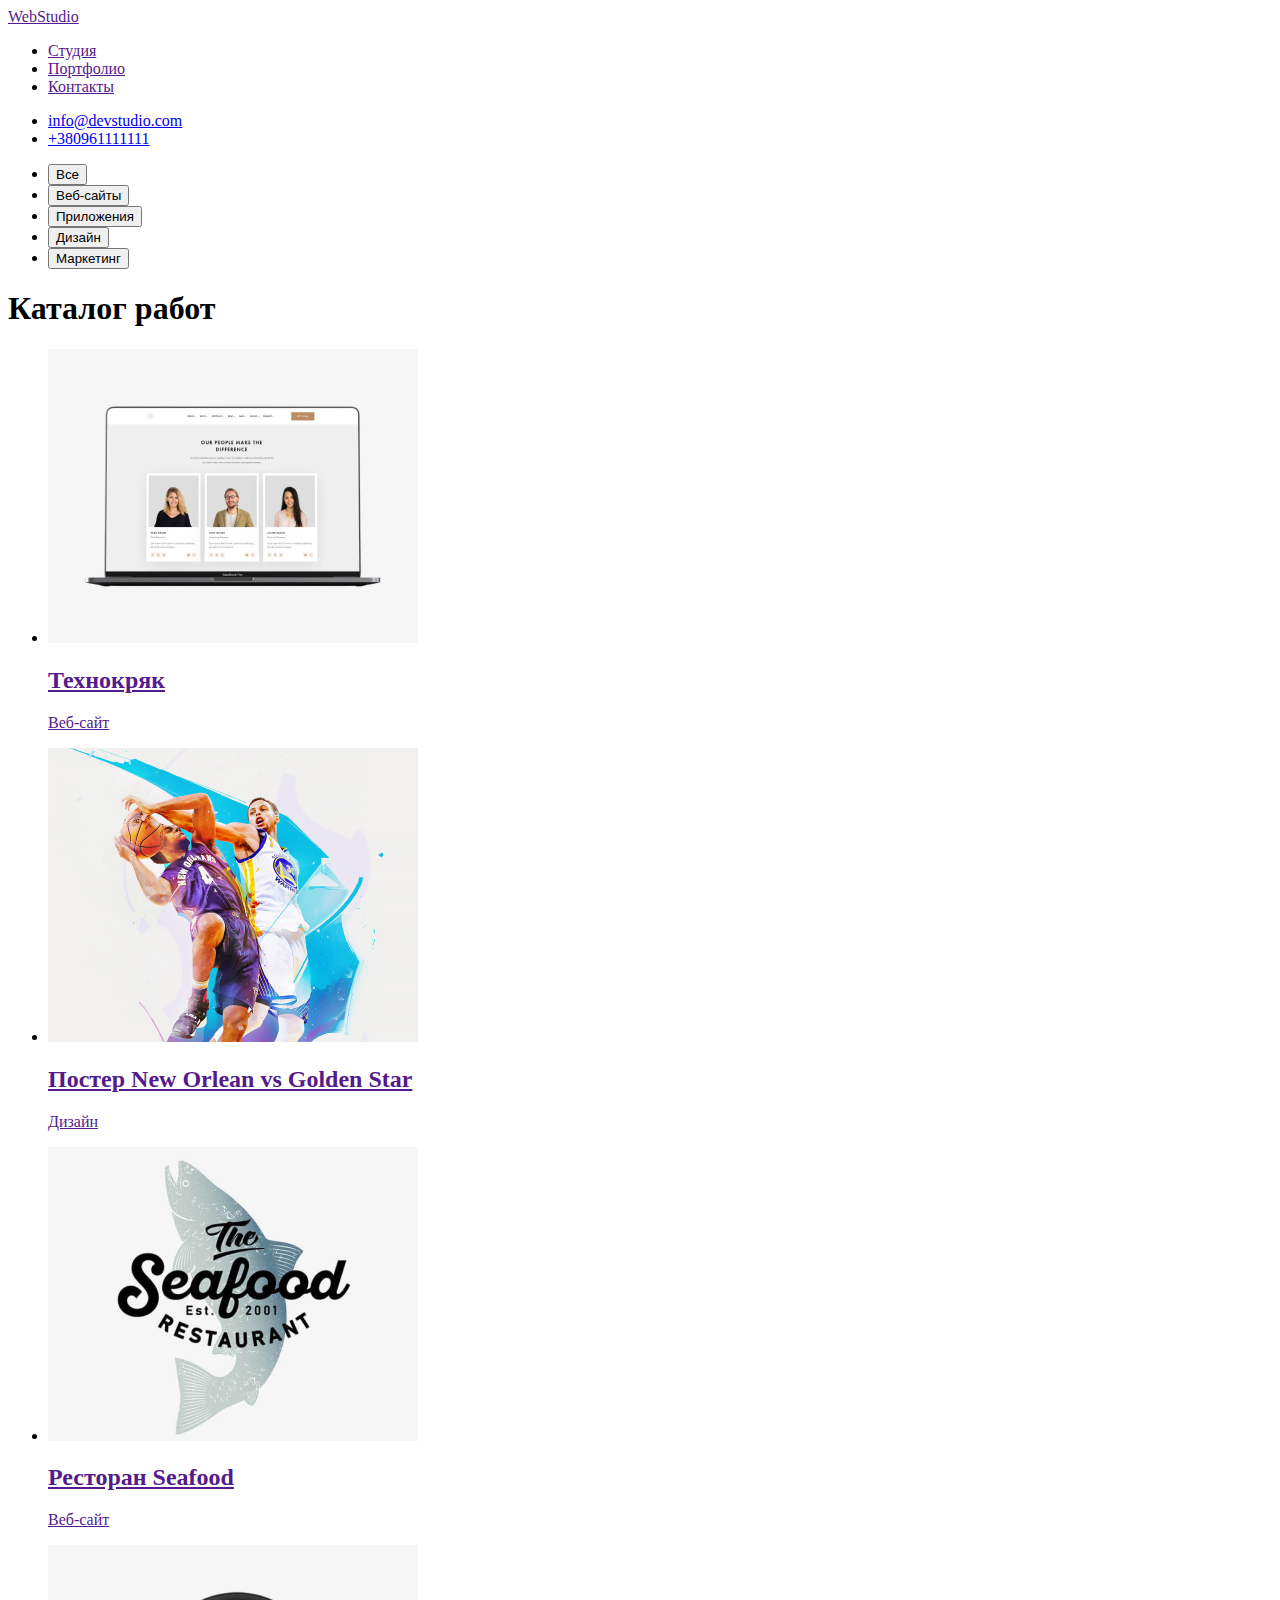
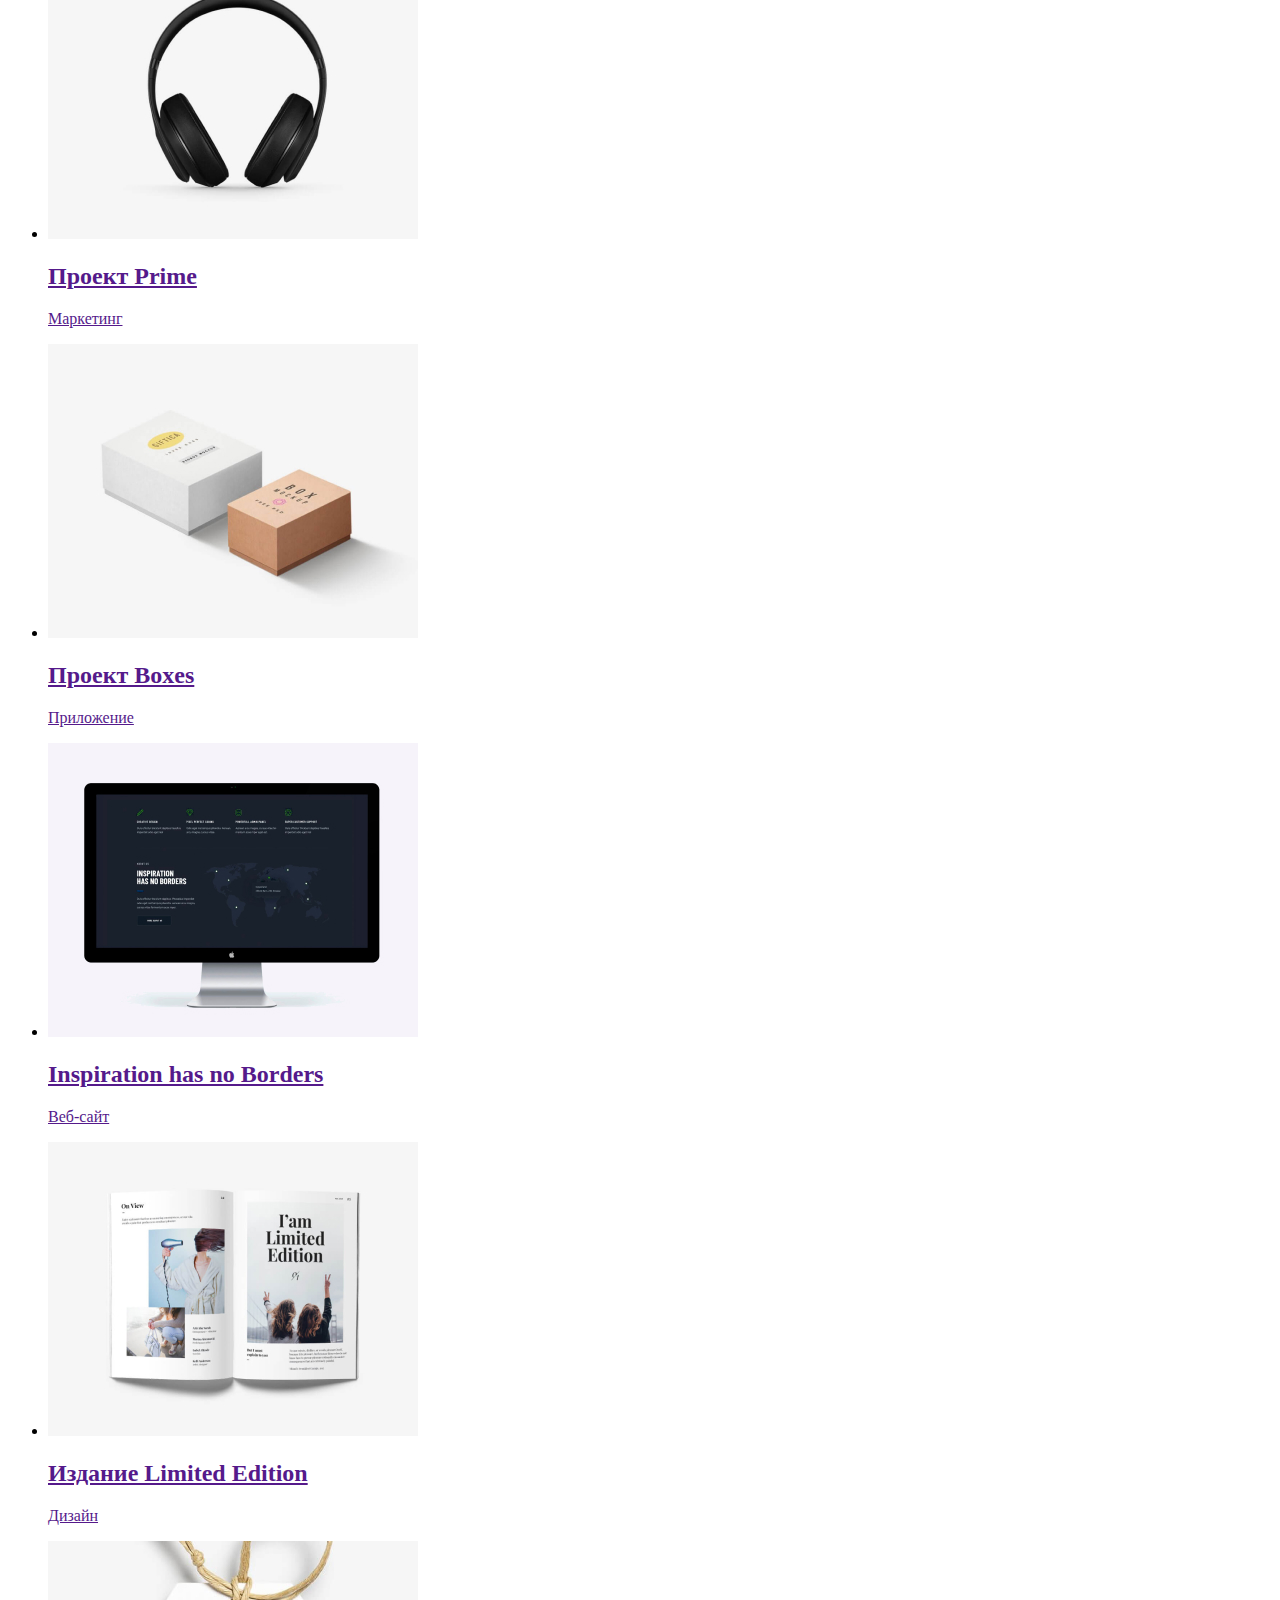
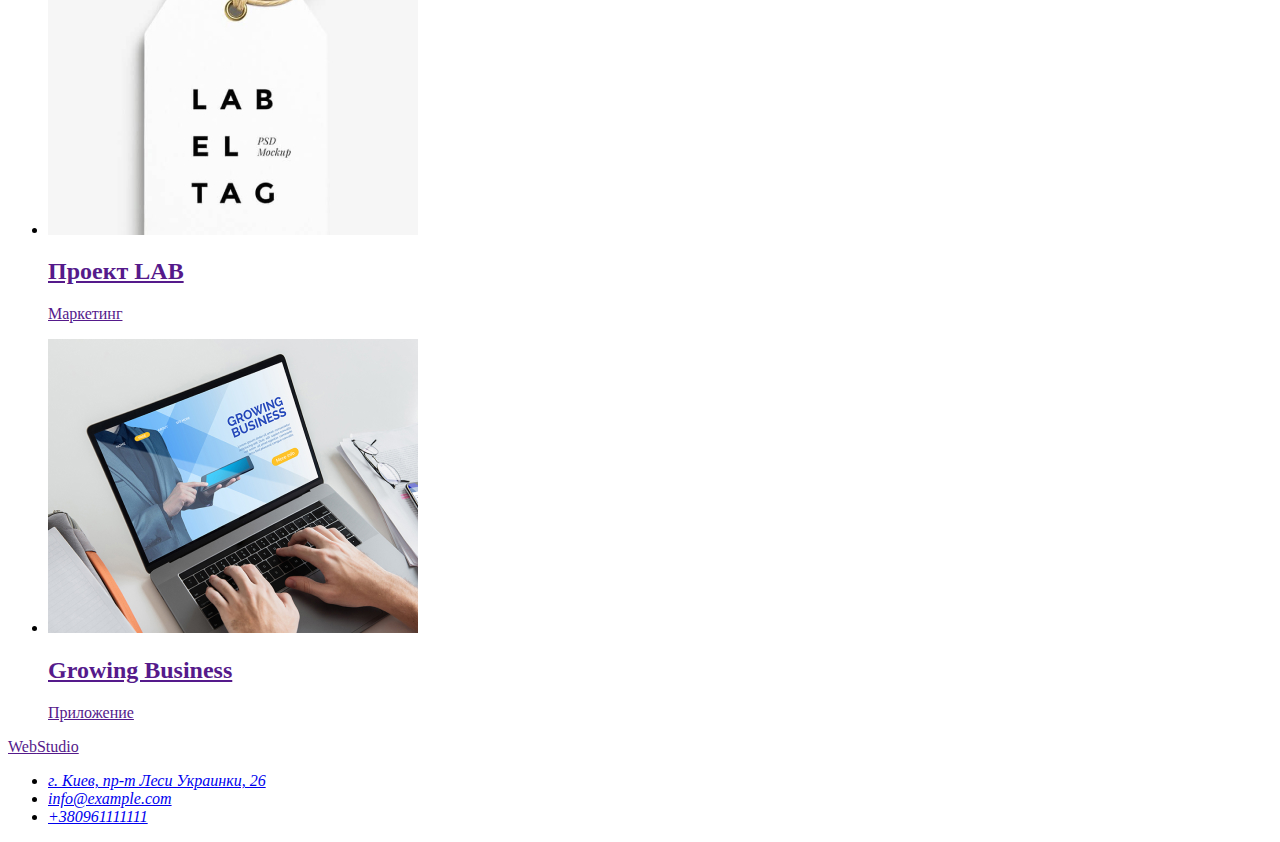
==== portfolio.html @ 57073b40 "Исправили ошибки" ====
<!DOCTYPE html>
<html lang="ru">

<head>
    <meta charset="UTF-8" />
    <title>WebStudio</title>
    <link rel="preconnect" href="https://fonts.googleapis.com" />
    <link rel="preconnect" href="https://fonts.gstatic.com" crossorigin />
    <link href="https://fonts.googleapis.com/css2?family=Raleway:wght@700&family=Roboto:wght@400;500;700;900&display=swap" rel="stylesheet" />
    <link rel="stylesheet" href="/css/styles.css/css" />
</head>

<body class="page">
    <!-- header -->
    <header class="page-header">
        <nav>
            <a class="logo link" href="" lang="en">Web<span class="logo-accent">Studio</span>
        </a>
            <ul class="site-nav list">
                <li><a href="" class="link">Студия</a></li>
                <li><a href="" class="link">Портфолио</a></li>
                <li><a href="" class="link">Контакты</a></li>
            </ul>
        </nav>
        <ul class="contact-nav list">
            <li>
                <a href="mailto:info@devstudio.com" class="link">info@devstudio.com</a
          >
        </li>
        <li><a href="tel:+380961111111" class="link">+380961111111</a></li>
        </ul>
    </header>
    <main>
        <div>
            <ul class="list">
                <li><button class="style-btn" type="button">Все</button></li>
                <li><button class="style-btn" type="button">Веб-сайты</button></li>
                <li><button class="style-btn" type="button">Приложения</button></li>
                <li><button class="style-btn" type="button">Дизайн</button></li>
                <li><button class="style-btn" type="button">Маркетинг</button></li>
            </ul>
        </div>
        <section class="section title-theme-light">
            <h1>Каталог работ</h1>
            <ul class="list">
                <li>
                    <a href="" class="link">
                        <img src="/images/portfolio_1.jpg" alt="наши сотрудники" width="370" height="294" />
                        <h2 class="section-works">Технокряк</h2>
                        <p class="subtytle">Веб-сайт</p>
                    </a>
                </li>
                <li>
                    <a href="" class="link">
                        <img src="/images/portfolio_2.jpg" alt="баскетбол" width="370" height="294" />
                        <h2 class="section-works">Постер New Orlean vs Golden Star</h2>
                        <p class="subtytle">Дизайн</p>
                    </a>
                </li>
                <li>
                    <a href="" class="link">
                        <img src="/images/portfolio_3.jpg" alt="морепродукты" width="370" height="294" />
                        <h2 class="section-works">Ресторан Seafood</h2>
                        <p class="subtytle">Веб-сайт</p>
                    </a>
                </li>
                <li>
                    <a href="" class="link">
                        <img src="/images/portfolio_4.jpg" alt="наушники" width="370" height="294" />
                        <h2 class="section-works">Проект Prime</h2>
                        <p class="subtytle">Маркетинг</p>
                    </a>
                </li>
                <li>
                    <a href="" class="link">
                        <img src="/images/portfolio_5.jpg" alt="коробочки" width="370" height="294" />
                        <h2 class="section-works">Проект Boxes</h2>
                        <p class="subtytle">Приложение</p>
                    </a>
                </li>
                <li>
                    <a href="" class="link">
                        <img src="/images/portfolio_6.jpg" alt="монитор" width="370" height="294" />
                        <h2 class="section-works">Inspiration has no Borders</h2>
                        <p class="subtytle">Веб-сайт</p>
                    </a>
                </li>
                <li>
                    <a href="" class="link">
                        <img src="/images/portfolio_7.jpg" alt="книга" width="370" height="294" />
                        <h2 class="section-works">Издание Limited Edition</h2>
                        <p class="subtytle">Дизайн</p>
                    </a>
                </li>
                <li>
                    <a href="" class="link">
                        <img src="/images/portfolio_8.jpg" alt="этикетка" width="370" height="294" />
                        <h2 class="section-works">Проект LAB</h2>
                        <p class="subtytle">Маркетинг</p>
                    </a>
                </li>
                <li>
                    <a href="" class="link">
                        <img src="/images/portfolio_9.jpg" alt="ноутбук" width="370" height="294" />
                        <h2 class="section-works">Growing Business</h2>
                        <p class="subtytle">Приложение</p>
                    </a>
                </li>
            </ul>
        </section>
    </main>
    <footer class="footer">
        <a class="logo link" href="" lang="en">Web<span class="logo-accent-footer">Studio</span></a
      >
      <address>
        <ul class="list">
          <li>
            <a
              href="https://goo.gl/maps/fRFSX92PW33ccEuu6"
              class="link contact-info"
              target="_blank"
              rel="noopener noreferrer"
              >г. Киев, пр-т Леси Украинки, 26</a
            >
          </li>
          <li>
            <a href="mailto:info@example.com" class="link contact-info-item"
              >info@example.com</a
            >
          </li>
          <li>
            <a href="tel:+380961111111" class="link contact-info-item"
              >+380961111111</a
            >
          </li>
        </ul>
      </address>
    </footer>
  </body>
</html>
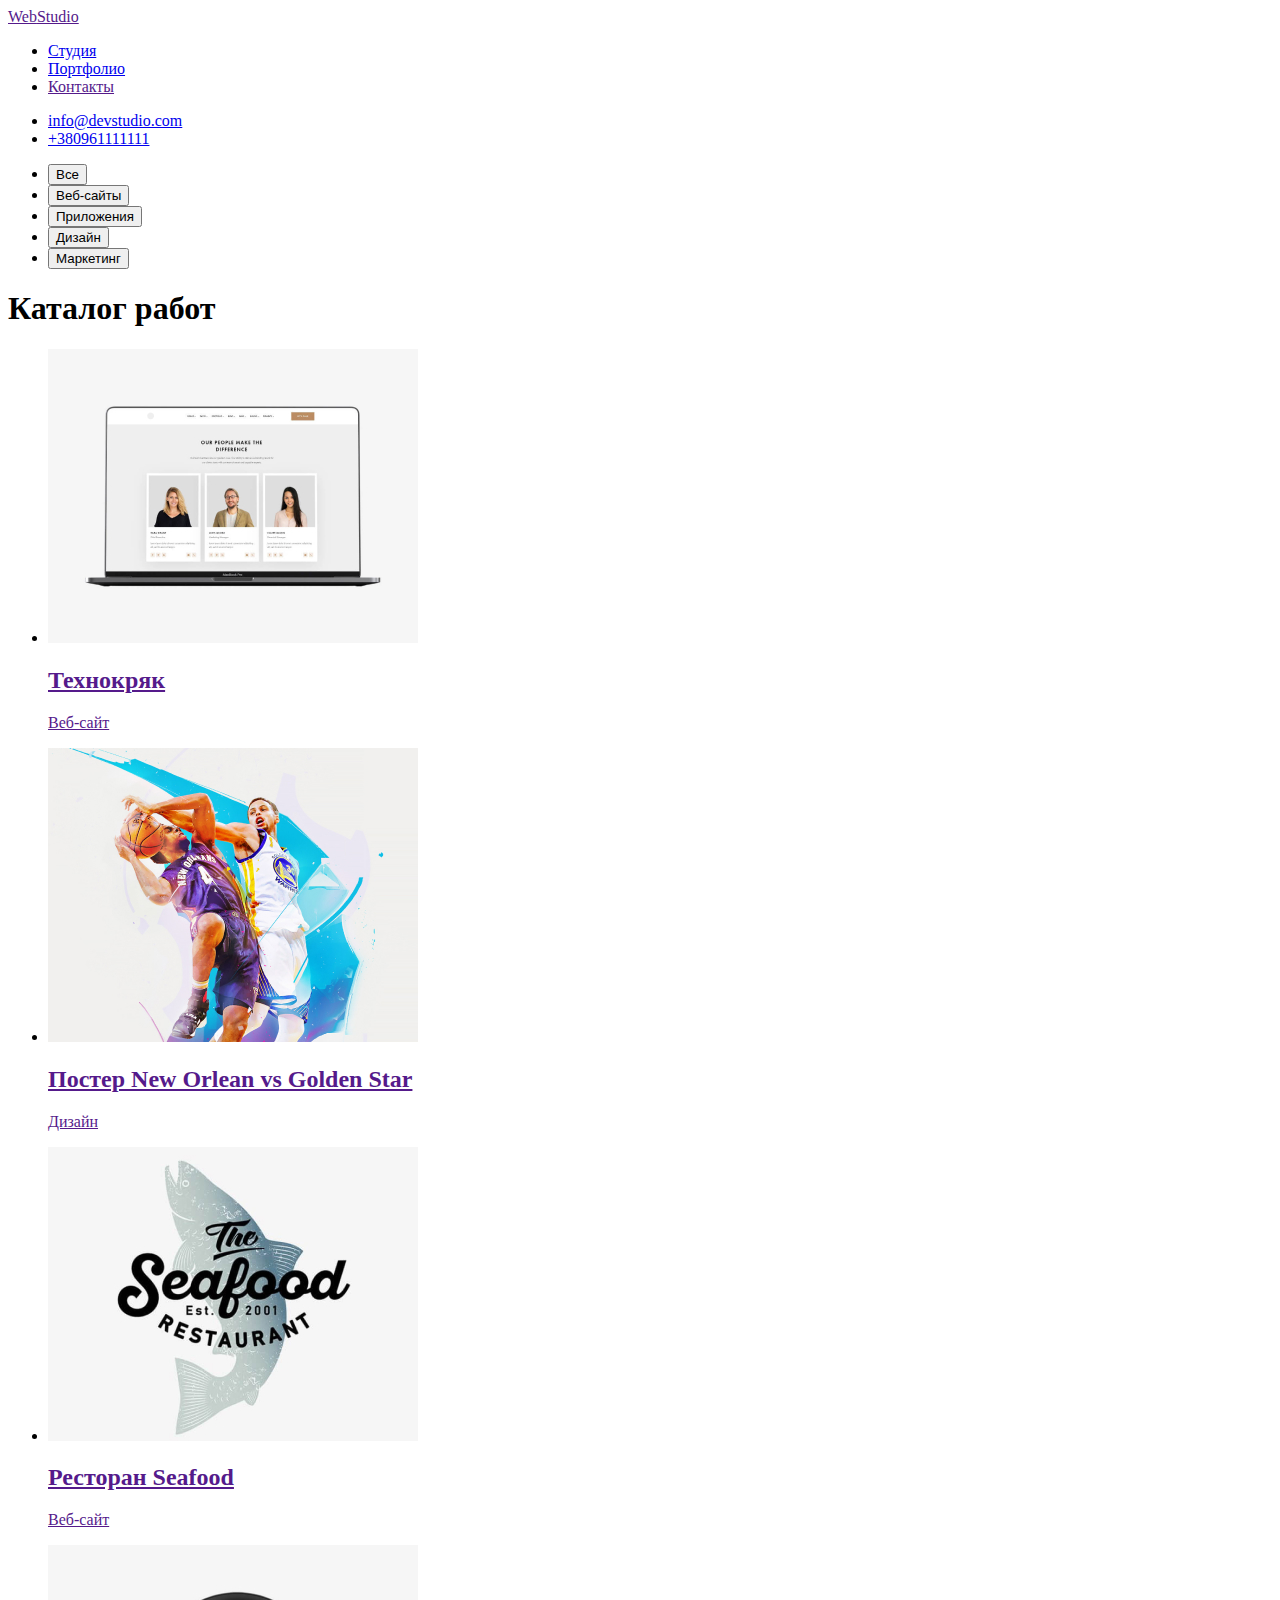
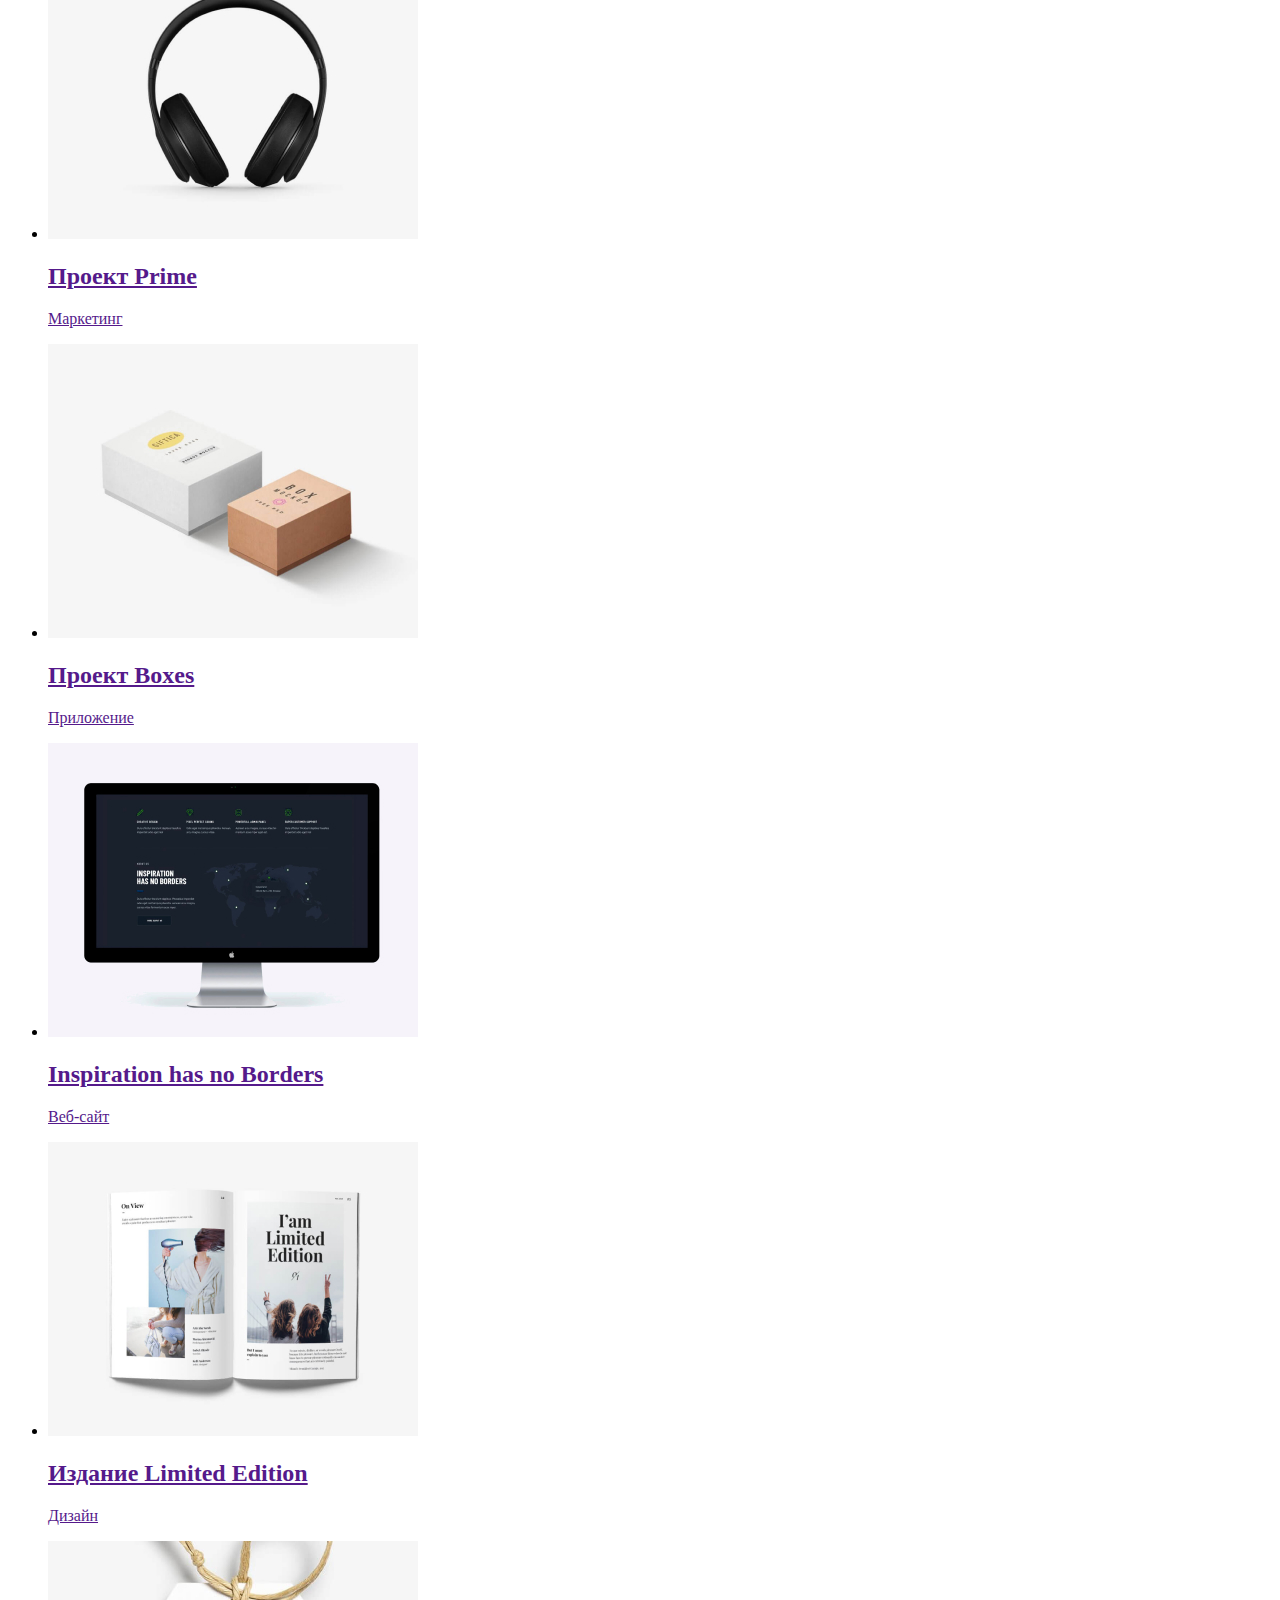
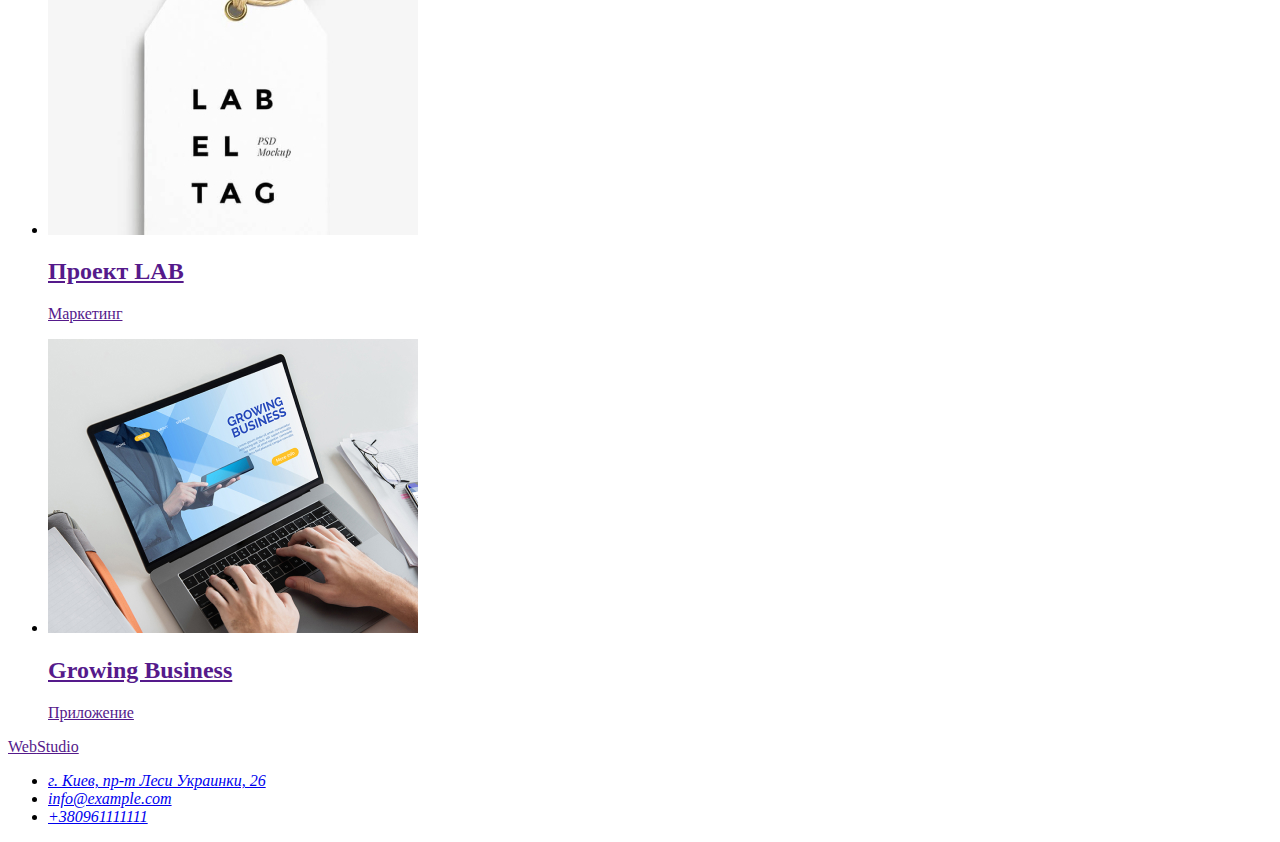
==== commit 511a54af: "Откорректировали проект" ====
--- a/portfolio.html
+++ b/portfolio.html
@@ -13,31 +13,49 @@
 <body class="page">
     <!-- header -->
     <header class="page-header">
-        <nav>
+        <nav class="navigation">
             <a class="logo link" href="" lang="en">Web<span class="logo-accent">Studio</span>
         </a>
-            <ul class="site-nav list">
-                <li><a href="" class="link">Студия</a></li>
-                <li><a href="" class="link">Портфолио</a></li>
-                <li><a href="" class="link">Контакты</a></li>
+            <ul class="menu list">
+                <li class="menu-item">
+                    <a href="index.html" class="site-nav link">Студия</a>
+                </li>
+                <li class="menu-item">
+                    <a href="portfolio.html" class="site-nav link">Портфолио</a>
+                </li>
+                <li class="menu-item">
+                    <a href="" class="site-nav link">Контакты</a>
+                </li>
             </ul>
         </nav>
         <ul class="contact-nav list">
             <li>
-                <a href="mailto:info@devstudio.com" class="link">info@devstudio.com</a
+                <a href="mailto:info@devstudio.com" class="contact-nav link">info@devstudio.com</a
           >
         </li>
-        <li><a href="tel:+380961111111" class="link">+380961111111</a></li>
+        <li>
+          <a href="tel:+380961111111" class="contact-nav link">+380961111111</a>
+            </li>
         </ul>
     </header>
     <main>
         <div>
             <ul class="list">
-                <li><button class="style-btn" type="button">Все</button></li>
-                <li><button class="style-btn" type="button">Веб-сайты</button></li>
-                <li><button class="style-btn" type="button">Приложения</button></li>
-                <li><button class="style-btn" type="button">Дизайн</button></li>
-                <li><button class="style-btn" type="button">Маркетинг</button></li>
+                <li>
+                    <button class="style-btn" type="button">Все</button>
+                </li>
+                <li>
+                    <button class="style-btn" type="button">Веб-сайты</button>
+                </li>
+                <li>
+                    <button class="style-btn" type="button">Приложения</button>
+                </li>
+                <li>
+                    <button class="style-btn" type="button">Дизайн</button>
+                </li>
+                <li>
+                    <button class="style-btn" type="button">Маркетинг</button>
+                </li>
             </ul>
         </div>
         <section class="section title-theme-light">
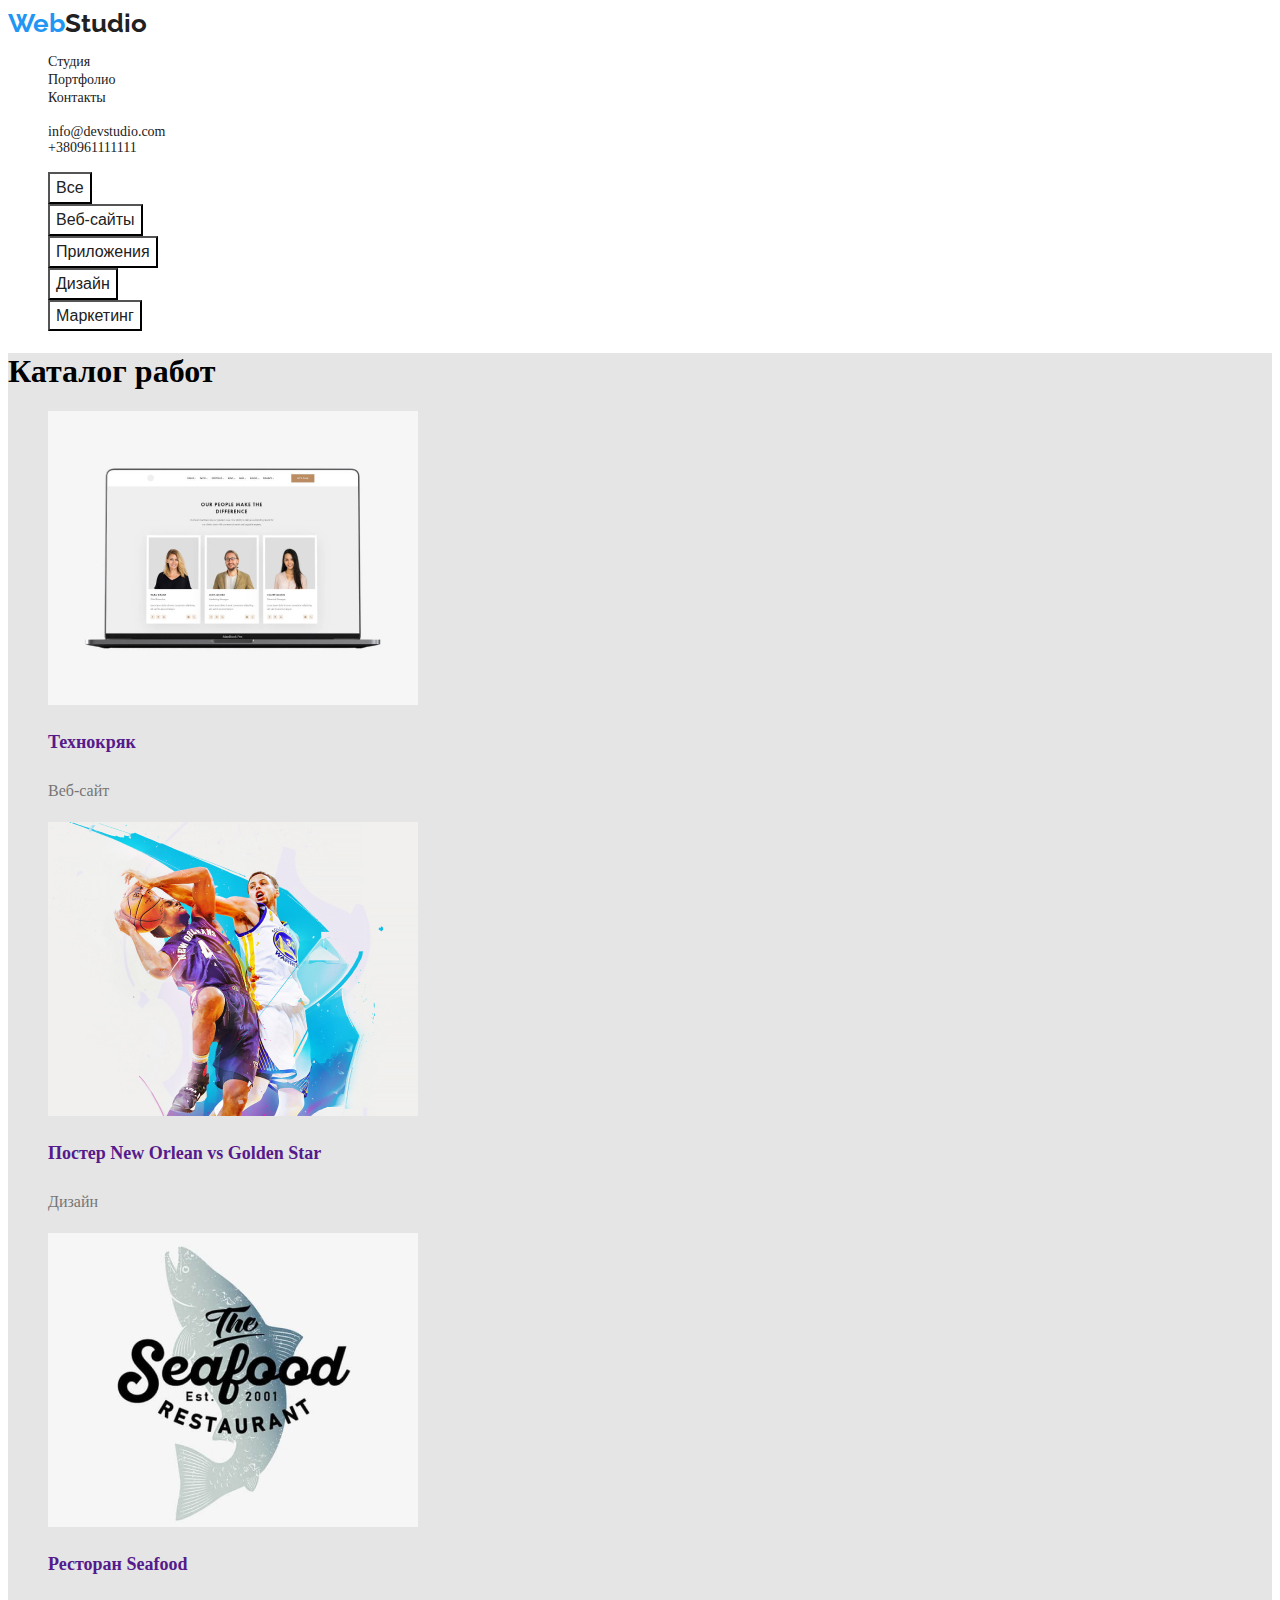
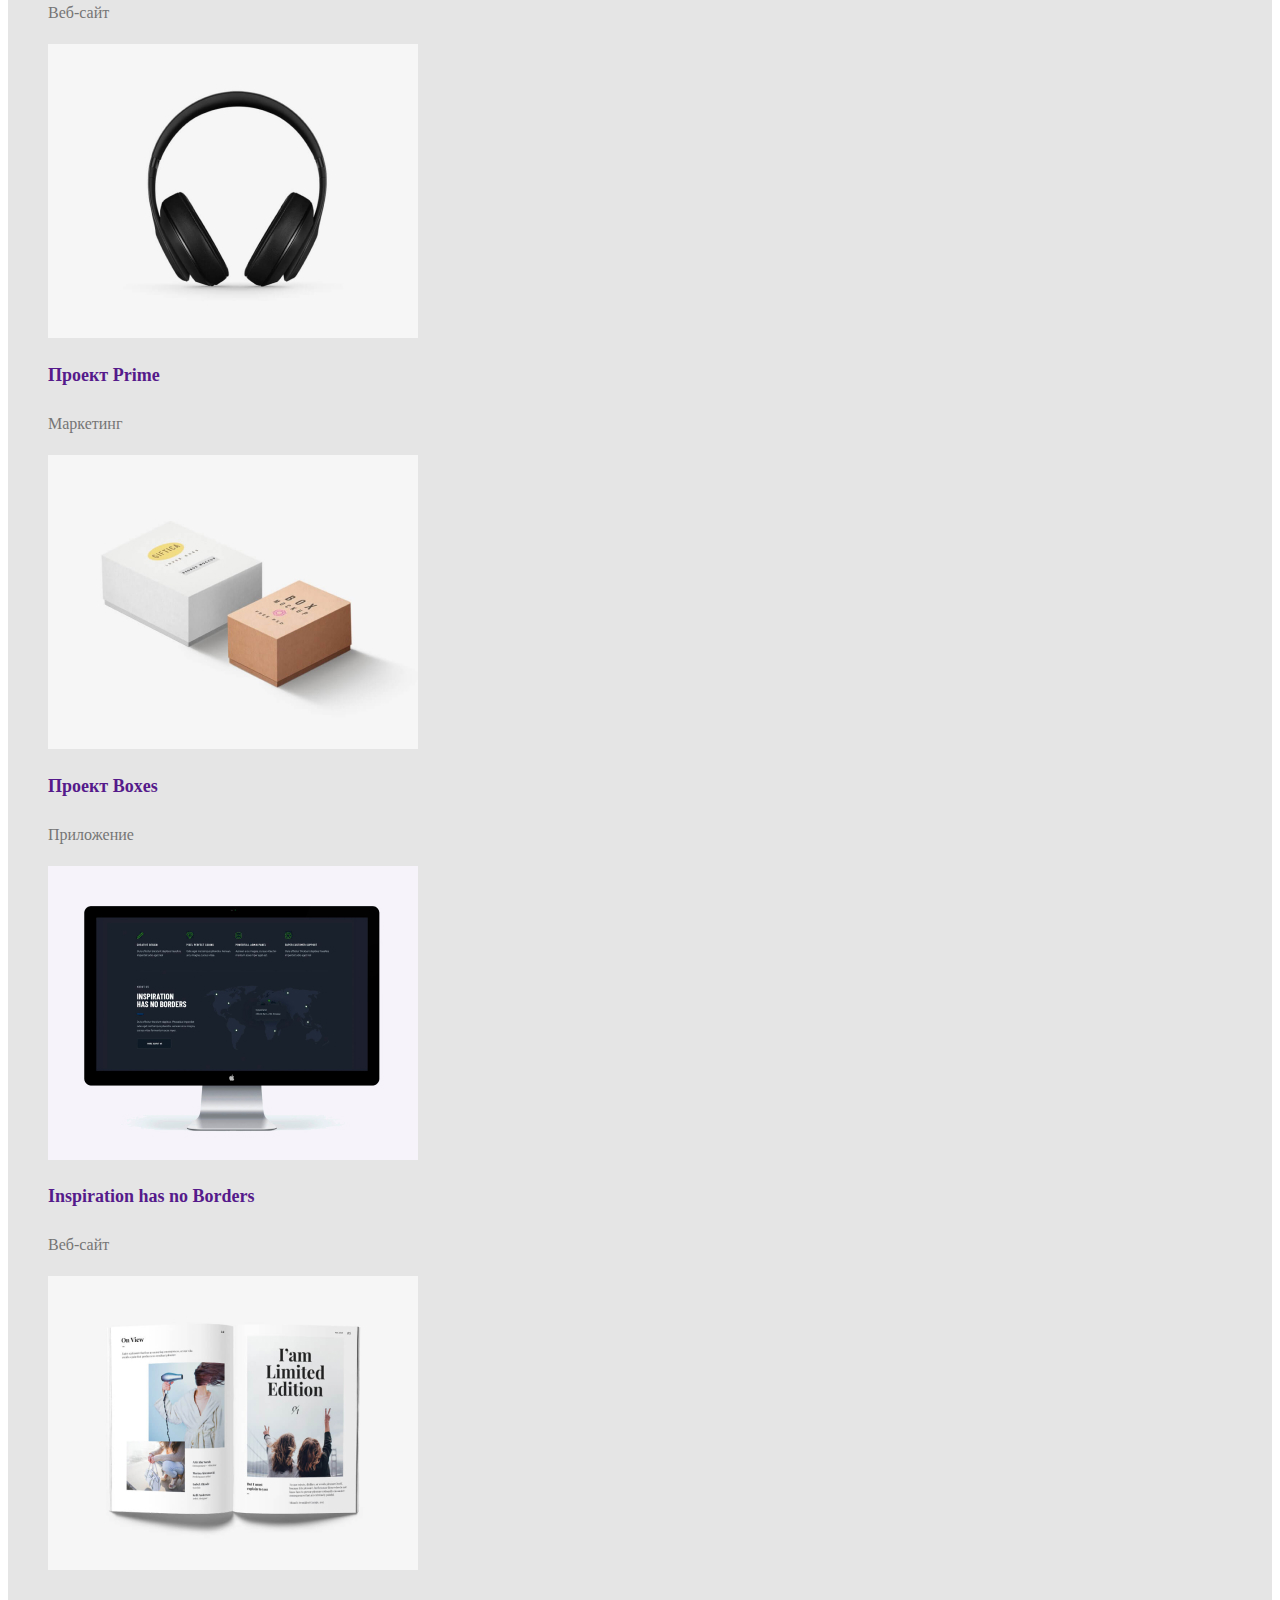
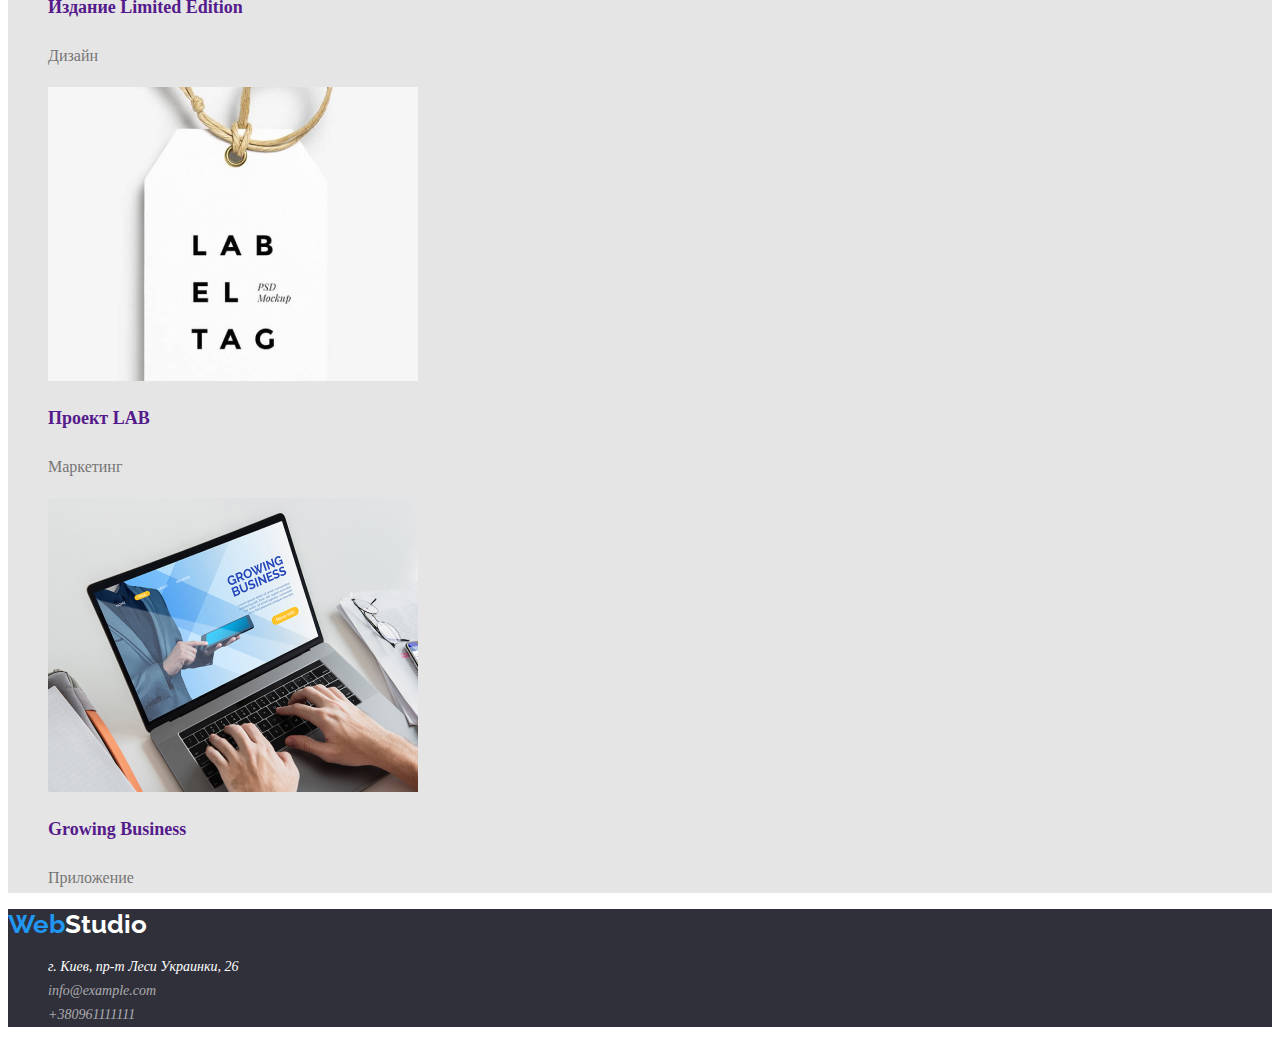
==== commit 5bcd8afa: "Завершили работу" ====
--- a/portfolio.html
+++ b/portfolio.html
@@ -7,7 +7,7 @@
     <link rel="preconnect" href="https://fonts.googleapis.com" />
     <link rel="preconnect" href="https://fonts.gstatic.com" crossorigin />
     <link href="https://fonts.googleapis.com/css2?family=Raleway:wght@700&family=Roboto:wght@400;500;700;900&display=swap" rel="stylesheet" />
-    <link rel="stylesheet" href="/css/styles.css/css" />
+    <link rel="stylesheet" href="/css/styless.css" />
 </head>
 
 <body class="page">
--- a/css/styless.css
+++ b/css/styless.css
@@ -0,0 +1,252 @@
+        .list {
+            list-style: none;
+        }
+        
+        .link {
+            text-decoration: none;
+        }
+        
+         :root {
+            --primary-text-color: #212121;
+            --title-color: #757575;
+            --primary-font-family: 'Roboto';
+            --primary-text-color-theme-light: #E5E5E5;
+            --secondary-text-color-theme-light: #F5F4FA;
+            --primary-text-color-theme-dark: #2F303A;
+        }
+        
+        .body {
+            font-family: var(--primary-font-family: 'Roboto');
+        }
+        /*цвет основного текста #212121*/
+        /*цвет вторичного текста #757575*/
+        /*белый #FFFFFF*/
+        /*акцент #2196F3*/
+        /*цвет основного фона #E5E5E5*/
+        /*цвет вторичного фона #F5F4FA*/
+        /*      HEADER    */
+        
+        .page-header {
+            background-color: #FFFFFF;
+            color: #212121;
+        }
+        
+        .logo {
+            font-family: 'Raleway', sans-serif;
+            font-style: Bold;
+            font-weight: 700;
+            font-size: 26px;
+            line-height: 1, 19;
+            letter-spacing: 3%;
+            color: #2196F3;
+        }
+        
+        .logo-accent {
+            color: #212121;
+            font-family: 'Raleway', sans-serif;
+            font-style: Bold;
+            font-weight: 700;
+            font-size: 26px;
+            line-height: 1, 19;
+            letter-spacing: 3%;
+        }
+        
+        .logo-accent-footer {
+            color: #FFFFFF;
+            font-family: 'Raleway', sans-serif;
+            font-style: Bold;
+            font-weight: 700;
+            font-size: 26px;
+            line-height: 1, 19;
+            letter-spacing: 3%;
+        }
+        /*site-nav*/
+        
+        .site-nav {
+            color: #212121;
+            font-family: var(--primary-font-family: 'Roboto');
+            Font-style: Medium;
+            Font-size: 14px;
+            Line-height: 1.14;
+            Align: Left;
+            Vertical-align: Top;
+            Letter-spacing: 2%;
+        }
+        
+        .site-nav:hover,
+        .site-nav:focus {
+            color: #2196F3;
+        }
+        /*contact-nav*/
+        
+        .contact-nav {
+            color: #212121;
+            font-family: var(--primary-font-family: 'Roboto');
+            Font-style: Medium;
+            font-size: 14px;
+            line-height: 1.14;
+            align: Left;
+            vertical-align: Top;
+            letter-spacing: 2%;
+        }
+        
+        .contact-nav:hover,
+        .contact-nav:focus {
+            color: #2196F3;
+        }
+        
+        .contact-info {
+            color: #FFFFFF;
+            font-family: var(--primary-font-family: 'Roboto');
+            Font-style: Regular;
+            font-size: 14px;
+            line-height: 1.71;
+            align: Left;
+            vertical-align: Top;
+            letter-spacing: 3%;
+        }
+        
+        .contact-info:hover,
+        .contact-info:focus {
+            color: #2196F3;
+        }
+        
+        .contact-info-item {
+            color: rgba(255, 255, 255, 0.6);
+            font-family: var(--primary-font-family: 'Roboto');
+            Font-style: Regular;
+            font-size: 14px;
+            line-height: 1.71;
+            align: Left;
+            vertical-align: Top;
+            letter-spacing: 3%;
+        }
+        
+        .contact-info-item:hover,
+        .contact-info-item:focus {
+            color: #2196F3;
+        }
+        /*   hero  */
+        
+        .hero {
+            color: #FFFFFF;
+            background-color: var(--primary-text-color-theme-dark)
+        }
+        
+        .hero-title {
+            font-family: var(--primary-font-family: 'Roboto');
+            font-style: Black;
+            font-size: 44px;
+            line-height: 1.36;
+            align: Center;
+            vertical-align: Top;
+            letter-spacing: 6%;
+        }
+        
+        .modal-btn {
+            color: #FFFFFF;
+            background-color: #2196F3;
+            font-family: var(--primary-font-family: 'Roboto');
+            font-style: Bold;
+            font-size: 16px;
+            line-height: 1.87;
+            align: Center;
+            vertical-align: Center;
+            letter-spacing: 6%;
+            cursor: pointer
+        }
+        
+        .modal-btn:hover,
+        .modal-btn:focus {
+            background-color: #FFFFFF;
+            color: #212121
+        }
+        
+        .style-btn {
+            background-color: #FFFFFF;
+            color: #212121;
+            font-family: var(--primary-font-family: 'Roboto');
+            Font-style: Medium;
+            Font-size: 16px;
+            Line-height: 1.62;
+            Align: Center;
+            Vertical-align: Top;
+            Letter-spacing: 3%;
+            cursor: pointer
+        }
+        
+        .style-btn:hover,
+        .style-btn:focus {
+            color: #FFFFFF;
+            background-color: #2196F3;
+        }
+        /* section  */
+        
+        .section-title-theme-light {
+            background-color: var(--secondary-text-color-theme-light);
+        }
+        
+        .title-theme-light {
+            background-color: var(--primary-text-color-theme-light);
+        }
+        
+        .section {
+            color: var (--primary-text-color);
+        }
+        
+        .section-title {
+            font-family: var(--primary-font-family: 'Roboto');
+            Font-style: Bold;
+            Font-size: 36px;
+            Line-height: 1.16;
+            Align: Center;
+            Vertical-align: Top;
+            Letter-spacing: 3%;
+        }
+        
+        .feature-title {
+            font-family: var(--primary-font-family: 'Roboto');
+            Font-style: Bold;
+            Font-size: 14px;
+            Line-height: 1.14;
+            Align: Left;
+            Vertical-align: Top;
+            Letter-spacing: 3%;
+        }
+        
+        .text {
+            color: var(--title-color);
+            font-family: var(--primary-font-family: 'Roboto');
+            Font-style: Regular;
+            Font-size: 14px;
+            Line-height: 1.71;
+            Align: Left;
+            Vertical-align: Top;
+            Letter-spacing: 3%;
+        }
+        
+        .section-works {
+            font-family: var(--primary-font-family: 'Roboto');
+            Font-style: Bold;
+            Font-size: 18px;
+            Line-height: 2;
+            Align: Left;
+            Vertical-align: Top;
+            Letter-spacing: 6%;
+        }
+        
+        .subtytle {
+            color: var(--title-color);
+            font-family: var(--primary-font-family: 'Roboto');
+            Font-style: Regular;
+            Font-size: 16px;
+            Line-height: 1.87;
+            Align: Left;
+            Vertical-align: Top;
+            Letter-spacing: 3%;
+        }
+        /*    FOOTER   */
+        
+        .footer {
+            background-color: var(--primary-text-color-theme-dark);
+        }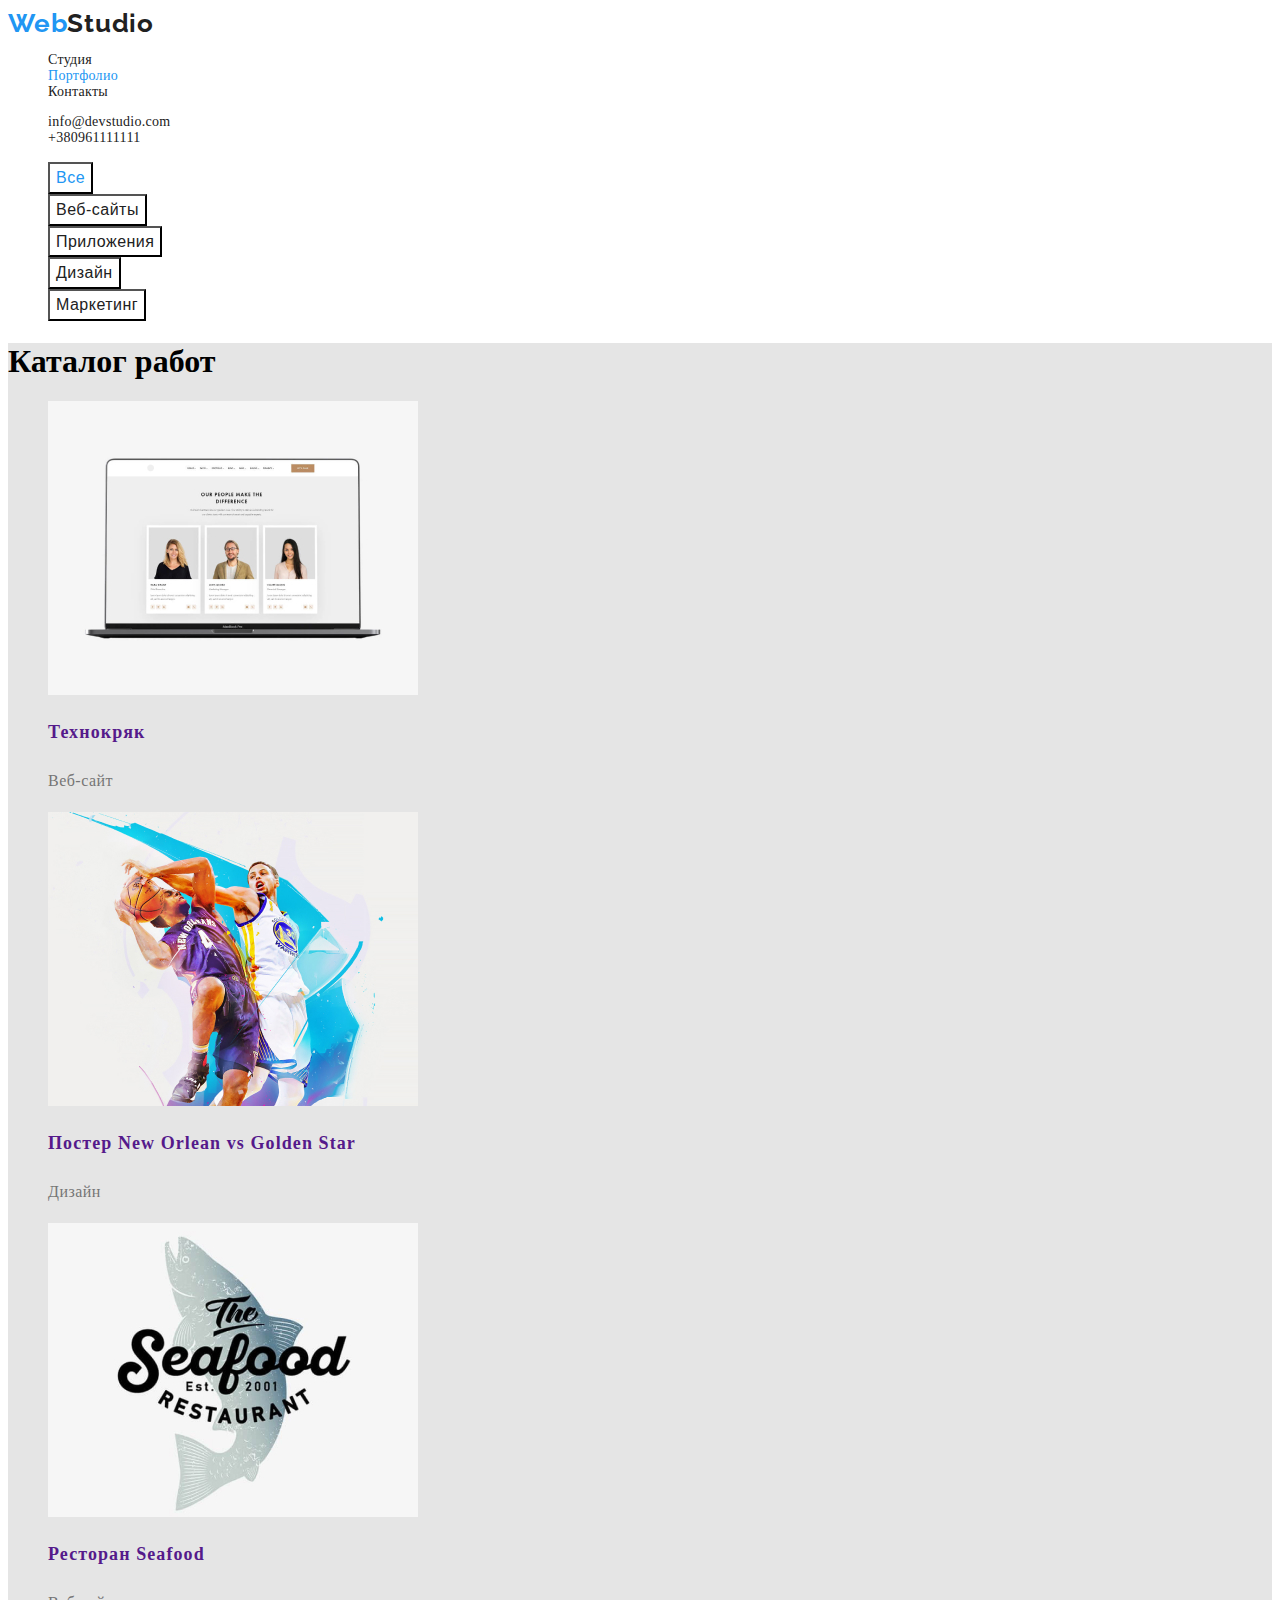
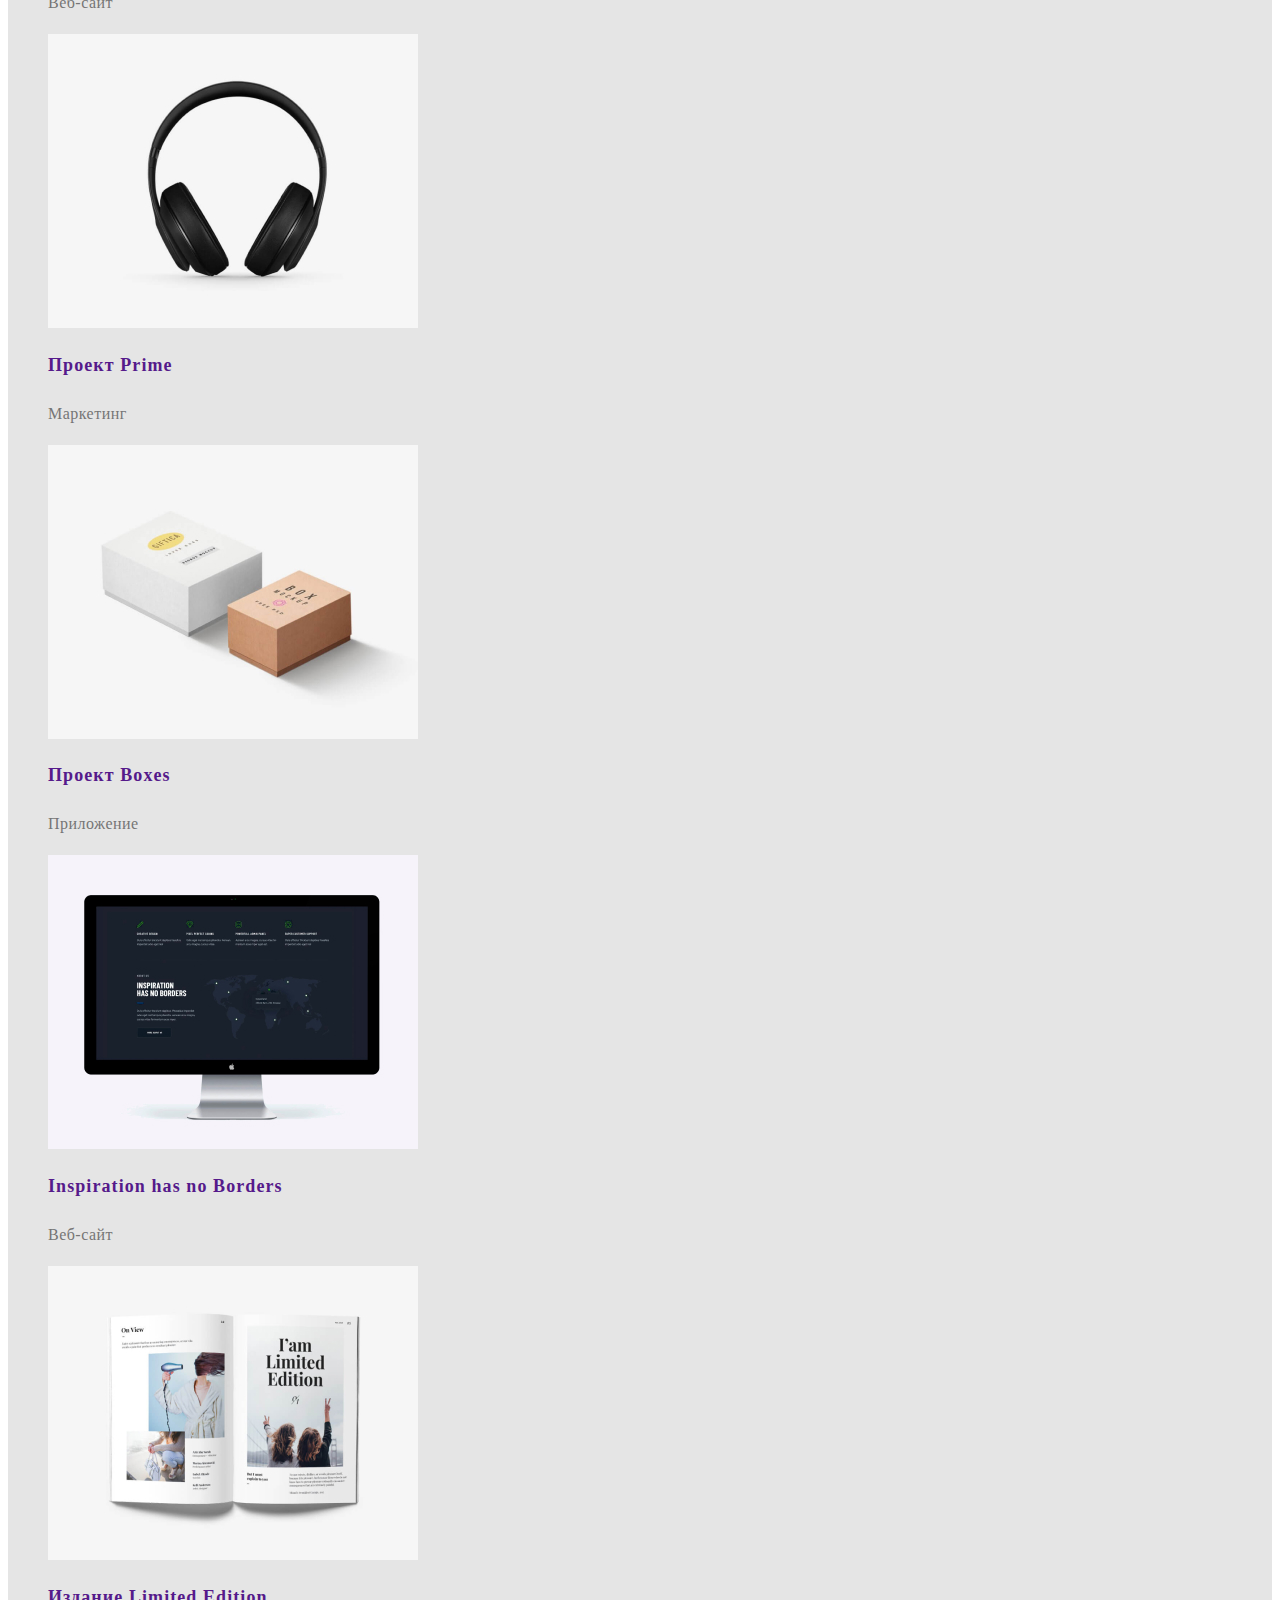
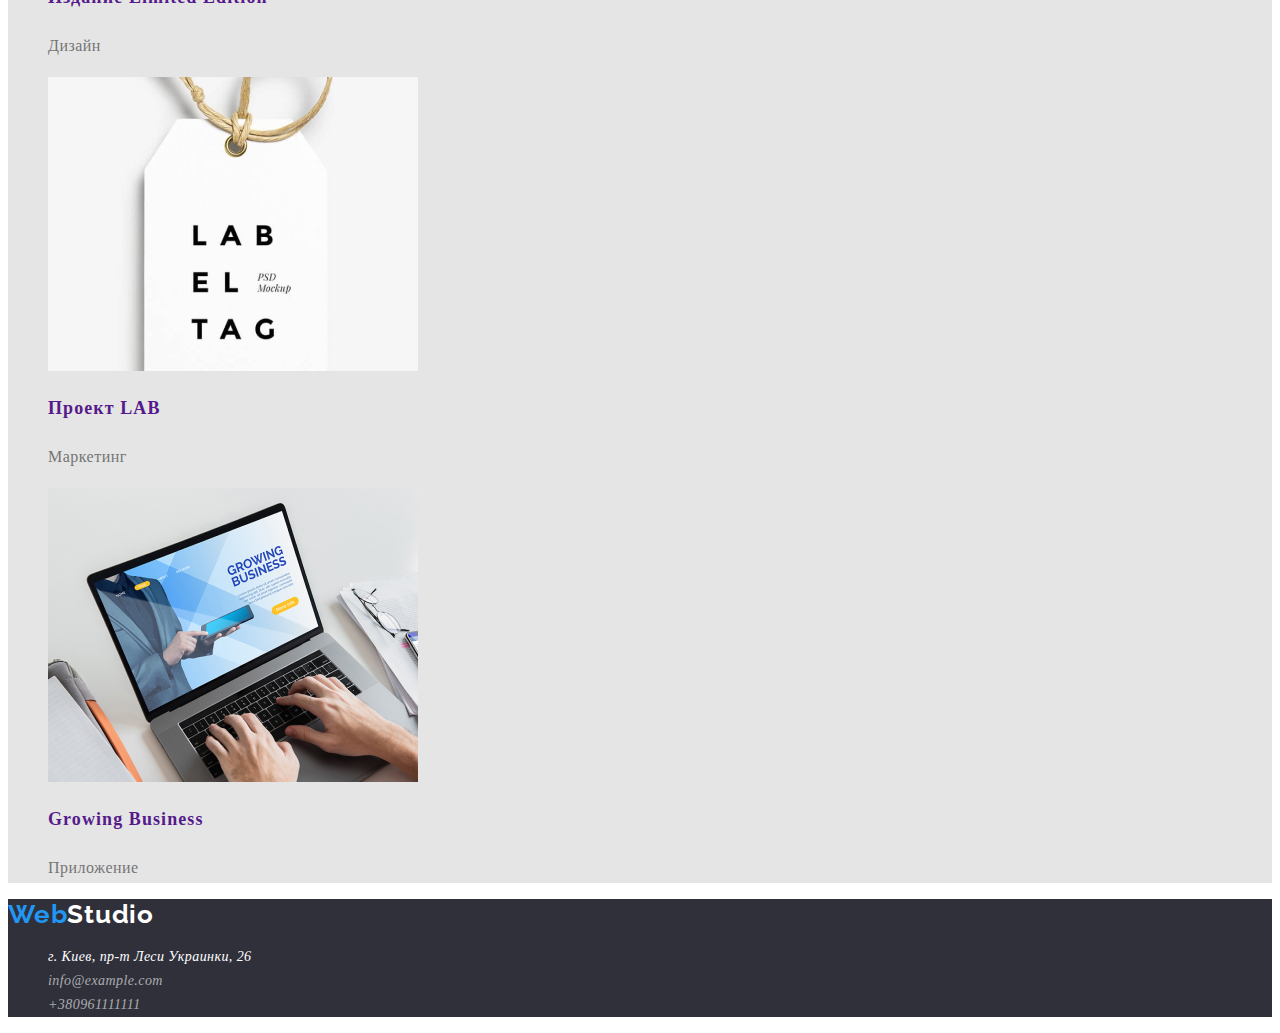
==== commit 0af5b063: "Работали над ошибками" ====
--- a/portfolio.html
+++ b/portfolio.html
@@ -7,7 +7,7 @@
     <link rel="preconnect" href="https://fonts.googleapis.com" />
     <link rel="preconnect" href="https://fonts.gstatic.com" crossorigin />
     <link href="https://fonts.googleapis.com/css2?family=Raleway:wght@700&family=Roboto:wght@400;500;700;900&display=swap" rel="stylesheet" />
-    <link rel="stylesheet" href="/css/styless.css" />
+    <link rel="stylesheet" href="./css/styless.css" />
 </head>
 
 <body class="page">
@@ -21,7 +21,7 @@
                     <a href="index.html" class="site-nav link">Студия</a>
                 </li>
                 <li class="menu-item">
-                    <a href="portfolio.html" class="site-nav link">Портфолио</a>
+                    <a href="portfolio.html" class="site-nav link current">Портфолио</a>
                 </li>
                 <li class="menu-item">
                     <a href="" class="site-nav link">Контакты</a>
@@ -42,7 +42,7 @@
         <div>
             <ul class="list">
                 <li>
-                    <button class="style-btn" type="button">Все</button>
+                    <button class="style-btn current" type="button">Все</button>
                 </li>
                 <li>
                     <button class="style-btn" type="button">Веб-сайты</button>
--- a/css/styless.css
+++ b/css/styless.css
@@ -16,7 +16,7 @@
         }
         
         .body {
-            font-family: var(--primary-font-family: 'Roboto');
+            font-family: var(--primary-font-family: 'Roboto'), sans-serif;
         }
         /*цвет основного текста #212121*/
         /*цвет вторичного текста #757575*/
@@ -33,126 +33,100 @@
         
         .logo {
             font-family: 'Raleway', sans-serif;
-            font-style: Bold;
             font-weight: 700;
             font-size: 26px;
             line-height: 1, 19;
-            letter-spacing: 3%;
+            letter-spacing: 0.03em;
             color: #2196F3;
         }
         
         .logo-accent {
             color: #212121;
             font-family: 'Raleway', sans-serif;
-            font-style: Bold;
             font-weight: 700;
             font-size: 26px;
             line-height: 1, 19;
-            letter-spacing: 3%;
+            letter-spacing: 0.03em;
         }
         
         .logo-accent-footer {
             color: #FFFFFF;
             font-family: 'Raleway', sans-serif;
-            font-style: Bold;
             font-weight: 700;
             font-size: 26px;
             line-height: 1, 19;
-            letter-spacing: 3%;
+            letter-spacing: 0.03em;
+        }
+        
+        .menu {
+            font-weight: 500;
+            font-size: 14px;
+            line-height: 1.14;
+            vertical-align: Top;
+            letter-spacing: 0.02em;
         }
         /*site-nav*/
         
         .site-nav {
             color: #212121;
-            font-family: var(--primary-font-family: 'Roboto');
-            Font-style: Medium;
-            Font-size: 14px;
-            Line-height: 1.14;
-            Align: Left;
-            Vertical-align: Top;
-            Letter-spacing: 2%;
+            font-weight: 500;
+            font-size: 14px;
+            line-height: 1.14;
+            text-align: left;
+            vertical-align: Top;
+            letter-spacing: 0.02em;
         }
         
         .site-nav:hover,
         .site-nav:focus {
             color: #2196F3;
         }
+        
+        .site-nav.current {
+            color: #2196F3;
+        }
         /*contact-nav*/
         
         .contact-nav {
             color: #212121;
-            font-family: var(--primary-font-family: 'Roboto');
-            Font-style: Medium;
+            font-weight: 500;
             font-size: 14px;
             line-height: 1.14;
-            align: Left;
-            vertical-align: Top;
-            letter-spacing: 2%;
+            text-align: Left;
+            vertical-align: Top;
+            letter-spacing: 0.02em;
         }
         
         .contact-nav:hover,
         .contact-nav:focus {
             color: #2196F3;
         }
-        
-        .contact-info {
-            color: #FFFFFF;
-            font-family: var(--primary-font-family: 'Roboto');
-            Font-style: Regular;
-            font-size: 14px;
-            line-height: 1.71;
-            align: Left;
-            vertical-align: Top;
-            letter-spacing: 3%;
-        }
-        
-        .contact-info:hover,
-        .contact-info:focus {
-            color: #2196F3;
-        }
-        
-        .contact-info-item {
-            color: rgba(255, 255, 255, 0.6);
-            font-family: var(--primary-font-family: 'Roboto');
-            Font-style: Regular;
-            font-size: 14px;
-            line-height: 1.71;
-            align: Left;
-            vertical-align: Top;
-            letter-spacing: 3%;
-        }
-        
-        .contact-info-item:hover,
-        .contact-info-item:focus {
-            color: #2196F3;
-        }
         /*   hero  */
         
         .hero {
             color: #FFFFFF;
-            background-color: var(--primary-text-color-theme-dark)
+            background-color: var(--primary-text-color-theme-dark);
+            text-align: Center;
+            font-weight: 900;
         }
         
         .hero-title {
-            font-family: var(--primary-font-family: 'Roboto');
-            font-style: Black;
+            font-weight: 900;
             font-size: 44px;
             line-height: 1.36;
-            align: Center;
-            vertical-align: Top;
-            letter-spacing: 6%;
+            text-align: Center;
+            vertical-align: Top;
+            letter-spacing: 0.06em;
         }
         
         .modal-btn {
             color: #FFFFFF;
             background-color: #2196F3;
-            font-family: var(--primary-font-family: 'Roboto');
-            font-style: Bold;
+            font-weight: 700;
             font-size: 16px;
             line-height: 1.87;
-            align: Center;
-            vertical-align: Center;
-            letter-spacing: 6%;
+            text-align: Center;
+            letter-spacing: 0.06em;
             cursor: pointer
         }
         
@@ -165,13 +139,12 @@
         .style-btn {
             background-color: #FFFFFF;
             color: #212121;
-            font-family: var(--primary-font-family: 'Roboto');
-            Font-style: Medium;
+            font-weight: 500;
             Font-size: 16px;
             Line-height: 1.62;
-            Align: Center;
-            Vertical-align: Top;
-            Letter-spacing: 3%;
+            text-align: Center;
+            Vertical-align: Top;
+            Letter-spacing: 0.03em;
             cursor: pointer
         }
         
@@ -180,6 +153,10 @@
             color: #FFFFFF;
             background-color: #2196F3;
         }
+        
+        .style-btn.current {
+            color: #2196F3;
+        }
         /* section  */
         
         .section-title-theme-light {
@@ -195,57 +172,106 @@
         }
         
         .section-title {
-            font-family: var(--primary-font-family: 'Roboto');
-            Font-style: Bold;
+            font-weight: 700;
             Font-size: 36px;
             Line-height: 1.16;
-            Align: Center;
-            Vertical-align: Top;
-            Letter-spacing: 3%;
+            text-align: Center;
+            Vertical-align: Top;
+            Letter-spacing: 0.03em;
         }
         
         .feature-title {
-            font-family: var(--primary-font-family: 'Roboto');
-            Font-style: Bold;
+            font-weight: 700;
             Font-size: 14px;
             Line-height: 1.14;
-            Align: Left;
-            Vertical-align: Top;
-            Letter-spacing: 3%;
+            text-align: Left;
+            Vertical-align: Top;
+            Letter-spacing: 0.03em;
+        }
+        
+        .employees {
+            Vertical-align: Top;
+            Letter-spacing: 0.03em;
+        }
+        
+        .employees-name {
+            font-weight: 500;
+            Font-size: 16px;
+            Line-height: 1.18;
+            text-align: Center;
+            Vertical-align: Top;
+            Letter-spacing: 0.03em;
+        }
+        
+        .employees-position {
+            font-weight: 400;
+            Font-size: 16px;
+            Line-height: 1.18;
+            text-align: Center;
+            Vertical-align: Top;
+            Letter-spacing: 0.03em;
+            color: var(--title-color);
         }
         
         .text {
             color: var(--title-color);
-            font-family: var(--primary-font-family: 'Roboto');
-            Font-style: Regular;
+            font-weight: 400;
             Font-size: 14px;
             Line-height: 1.71;
-            Align: Left;
-            Vertical-align: Top;
-            Letter-spacing: 3%;
+            text-align: Left;
+            Vertical-align: Top;
+            Letter-spacing: 0.03em;
         }
         
         .section-works {
-            font-family: var(--primary-font-family: 'Roboto');
-            Font-style: Bold;
+            font-weight: 700;
             Font-size: 18px;
             Line-height: 2;
-            Align: Left;
-            Vertical-align: Top;
-            Letter-spacing: 6%;
+            text-align: Left;
+            Vertical-align: Top;
+            Letter-spacing: 0.06em;
         }
         
         .subtytle {
             color: var(--title-color);
-            font-family: var(--primary-font-family: 'Roboto');
-            Font-style: Regular;
+            font-weight: 400;
             Font-size: 16px;
             Line-height: 1.87;
-            Align: Left;
-            Vertical-align: Top;
-            Letter-spacing: 3%;
+            text-align: Left;
+            Vertical-align: Top;
+            Letter-spacing: 0.03em;
         }
         /*    FOOTER   */
+        
+        .contact-info {
+            color: #FFFFFF;
+            font-weight: 400;
+            font-size: 14px;
+            line-height: 1.71;
+            text-align: Left;
+            vertical-align: Top;
+            letter-spacing: 0.03em;
+        }
+        
+        .contact-info:hover,
+        .contact-info:focus {
+            color: #2196F3;
+        }
+        
+        .contact-info-item {
+            color: rgba(255, 255, 255, 0.6);
+            font-weight: 400;
+            font-size: 14px;
+            line-height: 1.71;
+            text-align: Left;
+            vertical-align: Top;
+            letter-spacing: 0.03em;
+        }
+        
+        .contact-info-item:hover,
+        .contact-info-item:focus {
+            color: #2196F3;
+        }
         
         .footer {
             background-color: var(--primary-text-color-theme-dark);
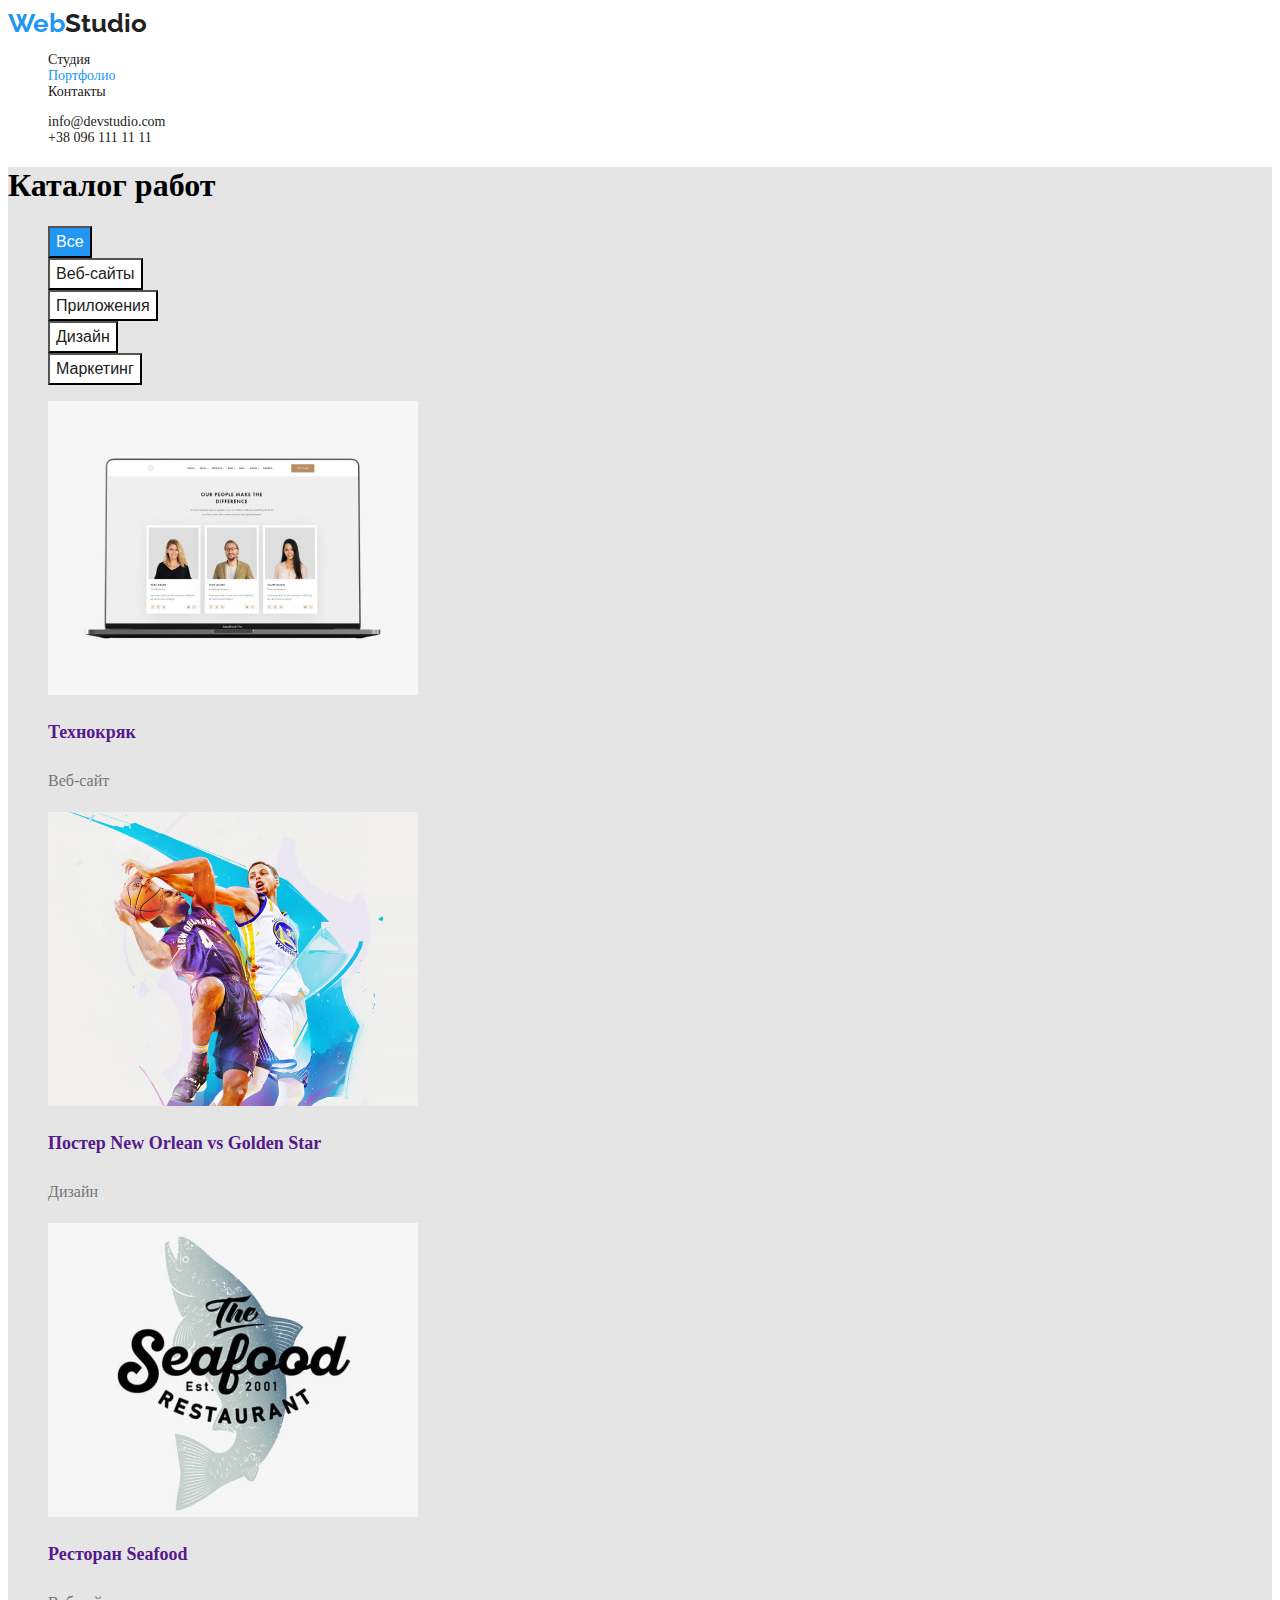
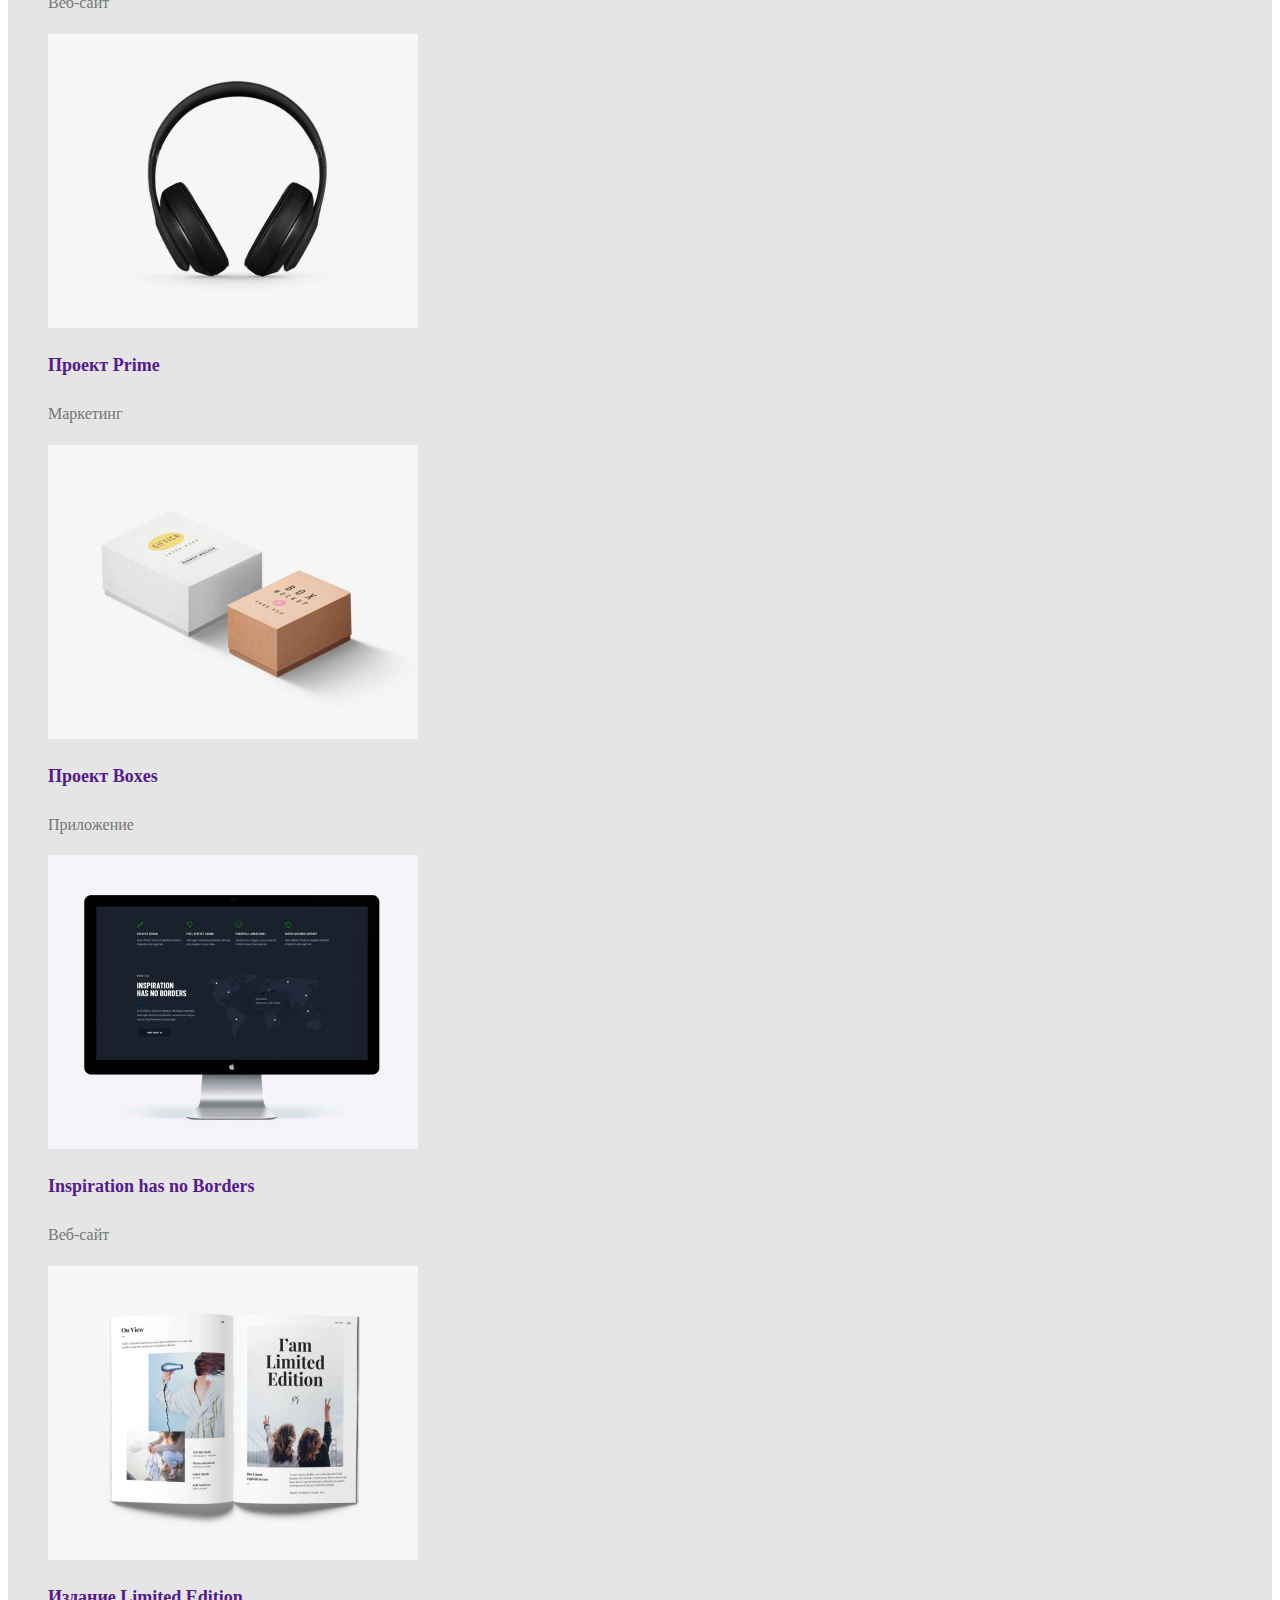
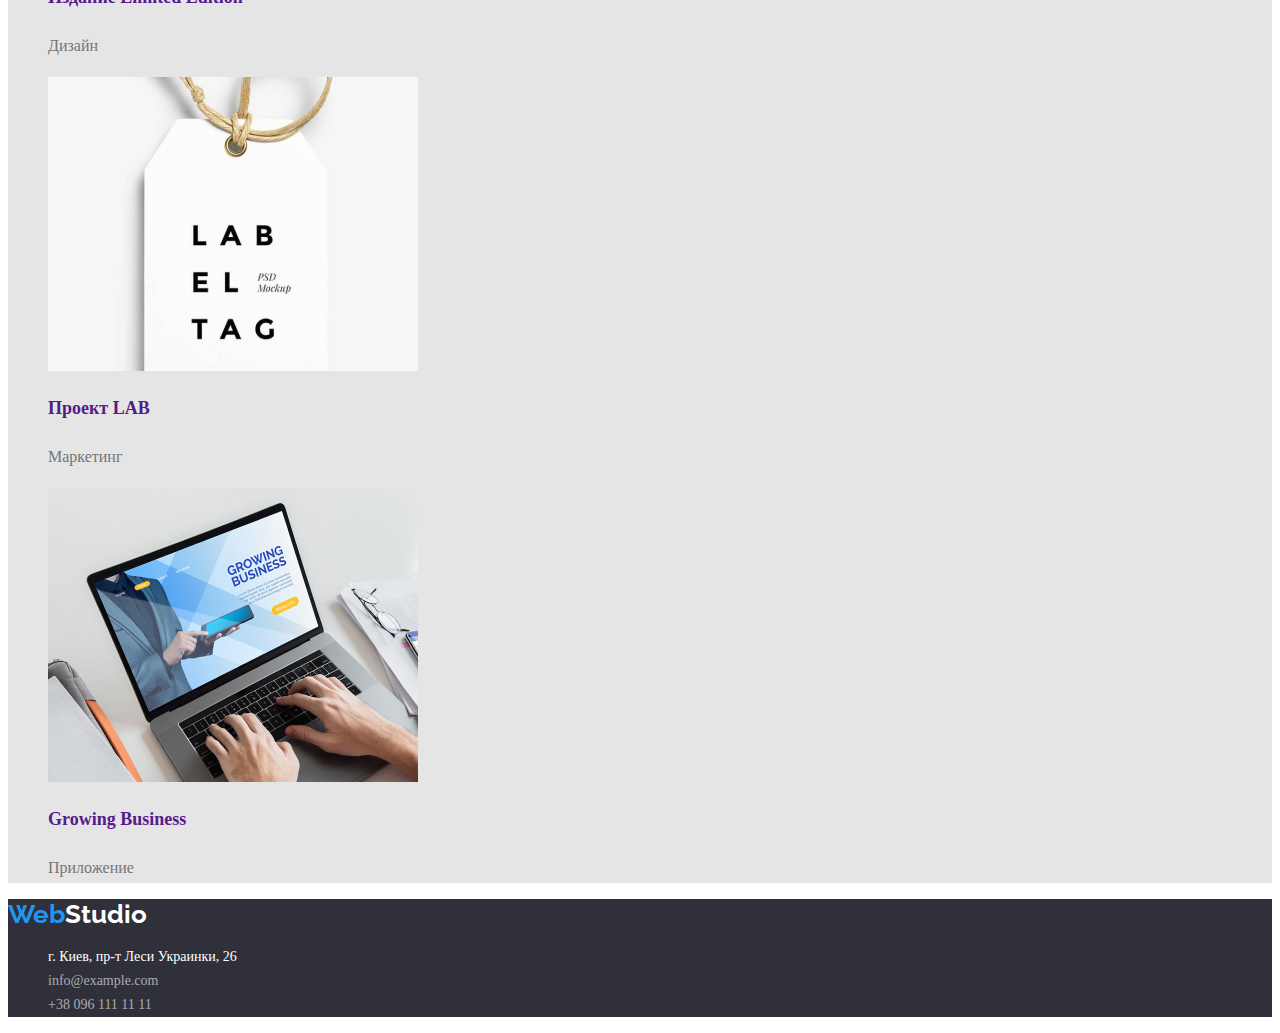
==== commit ff70260a: "исправление ошибок" ====
--- a/portfolio.html
+++ b/portfolio.html
@@ -34,103 +34,108 @@
           >
         </li>
         <li>
-          <a href="tel:+380961111111" class="contact-nav link">+380961111111</a>
+          <a href="tel:+380961111111" class="contact-nav link"
+            >+38 096 111 11 11</a
+          >
+        </li>
+      </ul>
+    </header>
+    <main>
+      <section class="section-background-theme-light">
+        <h1>Каталог работ</h1>
+        <ul class="list">
+          <li>
+            <button class="style-btn current" type="button">Все</button>
+          </li>
+          <li>
+            <button class="style-btn" type="button">Веб-сайты</button>
+          </li>
+          <li>
+            <button class="style-btn" type="button">Приложения</button>
+          </li>
+          <li>
+            <button class="style-btn" type="button">Дизайн</button>
+          </li>
+          <li>
+            <button class="style-btn" type="button">Маркетинг</button>
+          </li>
+        </ul>
+        <ul class="list">
+          <li>
+            <a href="" class="link">
+              <img
+                src="/images/portfolio_1.jpg"
+                alt="наши сотрудники"
+                width="370"
+                height="294"
+              />
+              <h2 class="section-works">Технокряк</h2>
+              <p class="subtytle">Веб-сайт</p>
+            </a>
+            </li>
+            <li>
+                <a href="" class="link">
+                    <img src="/images/portfolio_2.jpg" alt="баскетбол" width="370" height="294" />
+                    <h2 class="section-works">Постер New Orlean vs Golden Star</h2>
+                    <p class="subtytle">Дизайн</p>
+                </a>
+            </li>
+            <li>
+                <a href="" class="link">
+                    <img src="/images/portfolio_3.jpg" alt="морепродукты" width="370" height="294" />
+                    <h2 class="section-works">Ресторан Seafood</h2>
+                    <p class="subtytle">Веб-сайт</p>
+                </a>
+            </li>
+            <li>
+                <a href="" class="link">
+                    <img src="/images/portfolio_4.jpg" alt="наушники" width="370" height="294" />
+                    <h2 class="section-works">Проект Prime</h2>
+                    <p class="subtytle">Маркетинг</p>
+                </a>
+            </li>
+            <li>
+                <a href="" class="link">
+                    <img src="/images/portfolio_5.jpg" alt="коробочки" width="370" height="294" />
+                    <h2 class="section-works">Проект Boxes</h2>
+                    <p class="subtytle">Приложение</p>
+                </a>
+            </li>
+            <li>
+                <a href="" class="link">
+                    <img src="/images/portfolio_6.jpg" alt="монитор" width="370" height="294" />
+                    <h2 class="section-works">Inspiration has no Borders</h2>
+                    <p class="subtytle">Веб-сайт</p>
+                </a>
+            </li>
+            <li>
+                <a href="" class="link">
+                    <img src="/images/portfolio_7.jpg" alt="книга" width="370" height="294" />
+                    <h2 class="section-works">Издание Limited Edition</h2>
+                    <p class="subtytle">Дизайн</p>
+                </a>
+            </li>
+            <li>
+                <a href="" class="link">
+                    <img src="/images/portfolio_8.jpg" alt="этикетка" width="370" height="294" />
+                    <h2 class="section-works">Проект LAB</h2>
+                    <p class="subtytle">Маркетинг</p>
+                </a>
+            </li>
+            <li>
+                <a href="" class="link">
+                    <img src="/images/portfolio_9.jpg" alt="ноутбук" width="370" height="294" />
+                    <h2 class="section-works">Growing Business</h2>
+                    <p class="subtytle">Приложение</p>
+                </a>
             </li>
         </ul>
-    </header>
-    <main>
-        <div>
-            <ul class="list">
-                <li>
-                    <button class="style-btn current" type="button">Все</button>
-                </li>
-                <li>
-                    <button class="style-btn" type="button">Веб-сайты</button>
-                </li>
-                <li>
-                    <button class="style-btn" type="button">Приложения</button>
-                </li>
-                <li>
-                    <button class="style-btn" type="button">Дизайн</button>
-                </li>
-                <li>
-                    <button class="style-btn" type="button">Маркетинг</button>
-                </li>
-            </ul>
-        </div>
-        <section class="section title-theme-light">
-            <h1>Каталог работ</h1>
-            <ul class="list">
-                <li>
-                    <a href="" class="link">
-                        <img src="/images/portfolio_1.jpg" alt="наши сотрудники" width="370" height="294" />
-                        <h2 class="section-works">Технокряк</h2>
-                        <p class="subtytle">Веб-сайт</p>
-                    </a>
-                </li>
-                <li>
-                    <a href="" class="link">
-                        <img src="/images/portfolio_2.jpg" alt="баскетбол" width="370" height="294" />
-                        <h2 class="section-works">Постер New Orlean vs Golden Star</h2>
-                        <p class="subtytle">Дизайн</p>
-                    </a>
-                </li>
-                <li>
-                    <a href="" class="link">
-                        <img src="/images/portfolio_3.jpg" alt="морепродукты" width="370" height="294" />
-                        <h2 class="section-works">Ресторан Seafood</h2>
-                        <p class="subtytle">Веб-сайт</p>
-                    </a>
-                </li>
-                <li>
-                    <a href="" class="link">
-                        <img src="/images/portfolio_4.jpg" alt="наушники" width="370" height="294" />
-                        <h2 class="section-works">Проект Prime</h2>
-                        <p class="subtytle">Маркетинг</p>
-                    </a>
-                </li>
-                <li>
-                    <a href="" class="link">
-                        <img src="/images/portfolio_5.jpg" alt="коробочки" width="370" height="294" />
-                        <h2 class="section-works">Проект Boxes</h2>
-                        <p class="subtytle">Приложение</p>
-                    </a>
-                </li>
-                <li>
-                    <a href="" class="link">
-                        <img src="/images/portfolio_6.jpg" alt="монитор" width="370" height="294" />
-                        <h2 class="section-works">Inspiration has no Borders</h2>
-                        <p class="subtytle">Веб-сайт</p>
-                    </a>
-                </li>
-                <li>
-                    <a href="" class="link">
-                        <img src="/images/portfolio_7.jpg" alt="книга" width="370" height="294" />
-                        <h2 class="section-works">Издание Limited Edition</h2>
-                        <p class="subtytle">Дизайн</p>
-                    </a>
-                </li>
-                <li>
-                    <a href="" class="link">
-                        <img src="/images/portfolio_8.jpg" alt="этикетка" width="370" height="294" />
-                        <h2 class="section-works">Проект LAB</h2>
-                        <p class="subtytle">Маркетинг</p>
-                    </a>
-                </li>
-                <li>
-                    <a href="" class="link">
-                        <img src="/images/portfolio_9.jpg" alt="ноутбук" width="370" height="294" />
-                        <h2 class="section-works">Growing Business</h2>
-                        <p class="subtytle">Приложение</p>
-                    </a>
-                </li>
-            </ul>
         </section>
-    </main>
-    <footer class="footer">
-        <a class="logo link" href="" lang="en">Web<span class="logo-accent-footer">Studio</span></a
+        </main>
+        <footer class="footer">
+            <a class="logo link" href="" lang="en">Web<span class="logo-accent-footer">Studio</span></a
       >
-      <address>
+      <address class="address">
         <ul class="list">
           <li>
             <a
@@ -148,7 +153,7 @@
           </li>
           <li>
             <a href="tel:+380961111111" class="link contact-info-item"
-              >+380961111111</a
+              >+38 096 111 11 11</a
             >
           </li>
         </ul>
--- a/css/styless.css
+++ b/css/styless.css
@@ -16,7 +16,8 @@
         }
         
         .body {
-            font-family: var(--primary-font-family: 'Roboto'), sans-serif;
+            font-family: var(--primary-font-family), sans-serif;
+            font-style: normal;
         }
         /*цвет основного текста #212121*/
         /*цвет вторичного текста #757575*/
@@ -28,25 +29,23 @@
         
         .page-header {
             background-color: #FFFFFF;
-            color: #212121;
+            color: var(--primary-text-color);
         }
         
         .logo {
+            color: #2196F3;
             font-family: 'Raleway', sans-serif;
             font-weight: 700;
             font-size: 26px;
             line-height: 1, 19;
-            letter-spacing: 0.03em;
-            color: #2196F3;
         }
         
         .logo-accent {
-            color: #212121;
+            color: var(--primary-text-color);
             font-family: 'Raleway', sans-serif;
             font-weight: 700;
             font-size: 26px;
             line-height: 1, 19;
-            letter-spacing: 0.03em;
         }
         
         .logo-accent-footer {
@@ -55,26 +54,19 @@
             font-weight: 700;
             font-size: 26px;
             line-height: 1, 19;
-            letter-spacing: 0.03em;
         }
         
         .menu {
             font-weight: 500;
             font-size: 14px;
             line-height: 1.14;
-            vertical-align: Top;
-            letter-spacing: 0.02em;
         }
         /*site-nav*/
         
         .site-nav {
-            color: #212121;
-            font-weight: 500;
-            font-size: 14px;
-            line-height: 1.14;
-            text-align: left;
-            vertical-align: Top;
-            letter-spacing: 0.02em;
+            color: var(--primary-text-color);
+            font-weight: 500;
+            font-size: 14px;
         }
         
         .site-nav:hover,
@@ -88,18 +80,52 @@
         /*contact-nav*/
         
         .contact-nav {
-            color: #212121;
-            font-weight: 500;
-            font-size: 14px;
-            line-height: 1.14;
-            text-align: Left;
-            vertical-align: Top;
-            letter-spacing: 0.02em;
+            color: var(--primary-text-color);
+            font-weight: 500;
+            font-size: 14px;
         }
         
         .contact-nav:hover,
         .contact-nav:focus {
             color: #2196F3;
+        }
+        
+        .modal-btn {
+            color: #FFFFFF;
+            background-color: #2196F3;
+            font-weight: 700;
+            font-size: 16px;
+            line-height: 1.87;
+            text-align: Center;
+            letter-spacing: 0.06em;
+            cursor: pointer
+        }
+        
+        .modal-btn:hover,
+        .modal-btn:focus {
+            background-color: #188CE8;
+            color: #FFFFFF;
+        }
+        
+        .style-btn {
+            background-color: #FFFFFF;
+            color: var(--primary-text-color);
+            font-weight: 500;
+            Font-size: 16px;
+            Line-height: 1.62;
+            text-align: Center;
+            cursor: pointer
+        }
+        
+        .style-btn:hover,
+        .style-btn:focus {
+            color: #FFFFFF;
+            background-color: #2196F3;
+        }
+        
+        .style-btn.current {
+            color: #FFFFFF;
+            background-color: #2196F3;
         }
         /*   hero  */
         
@@ -118,57 +144,26 @@
             vertical-align: Top;
             letter-spacing: 0.06em;
         }
-        
-        .modal-btn {
-            color: #FFFFFF;
-            background-color: #2196F3;
-            font-weight: 700;
-            font-size: 16px;
-            line-height: 1.87;
-            text-align: Center;
-            letter-spacing: 0.06em;
-            cursor: pointer
-        }
-        
-        .modal-btn:hover,
-        .modal-btn:focus {
-            background-color: #FFFFFF;
-            color: #212121
-        }
-        
-        .style-btn {
-            background-color: #FFFFFF;
-            color: #212121;
-            font-weight: 500;
-            Font-size: 16px;
-            Line-height: 1.62;
-            text-align: Center;
-            Vertical-align: Top;
-            Letter-spacing: 0.03em;
-            cursor: pointer
-        }
-        
-        .style-btn:hover,
-        .style-btn:focus {
-            color: #FFFFFF;
-            background-color: #2196F3;
-        }
-        
-        .style-btn.current {
-            color: #2196F3;
-        }
         /* section  */
         
+        .section-theme-light {
+            background-color: var(--primary-text-color-theme-light);
+        }
+        
         .section-title-theme-light {
+            background-color: var(--primary-text-color-theme-light);
+        }
+        
+        .title-theme-light {
             background-color: var(--secondary-text-color-theme-light);
         }
         
-        .title-theme-light {
+        .section-background-theme-light {
             background-color: var(--primary-text-color-theme-light);
         }
         
         .section {
-            color: var (--primary-text-color);
+            color: var(--primary-text-color);
         }
         
         .section-title {
@@ -176,22 +171,12 @@
             Font-size: 36px;
             Line-height: 1.16;
             text-align: Center;
-            Vertical-align: Top;
-            Letter-spacing: 0.03em;
         }
         
         .feature-title {
             font-weight: 700;
             Font-size: 14px;
             Line-height: 1.14;
-            text-align: Left;
-            Vertical-align: Top;
-            Letter-spacing: 0.03em;
-        }
-        
-        .employees {
-            Vertical-align: Top;
-            Letter-spacing: 0.03em;
         }
         
         .employees-name {
@@ -199,18 +184,14 @@
             Font-size: 16px;
             Line-height: 1.18;
             text-align: Center;
-            Vertical-align: Top;
-            Letter-spacing: 0.03em;
         }
         
         .employees-position {
+            color: var(--title-color);
             font-weight: 400;
             Font-size: 16px;
             Line-height: 1.18;
             text-align: Center;
-            Vertical-align: Top;
-            Letter-spacing: 0.03em;
-            color: var(--title-color);
         }
         
         .text {
@@ -218,18 +199,12 @@
             font-weight: 400;
             Font-size: 14px;
             Line-height: 1.71;
-            text-align: Left;
-            Vertical-align: Top;
-            Letter-spacing: 0.03em;
         }
         
         .section-works {
             font-weight: 700;
             Font-size: 18px;
             Line-height: 2;
-            text-align: Left;
-            Vertical-align: Top;
-            Letter-spacing: 0.06em;
         }
         
         .subtytle {
@@ -237,20 +212,18 @@
             font-weight: 400;
             Font-size: 16px;
             Line-height: 1.87;
-            text-align: Left;
-            Vertical-align: Top;
-            Letter-spacing: 0.03em;
         }
         /*    FOOTER   */
         
+        .address {
+            font-style: normal;
+        }
+        
         .contact-info {
             color: #FFFFFF;
             font-weight: 400;
             font-size: 14px;
             line-height: 1.71;
-            text-align: Left;
-            vertical-align: Top;
-            letter-spacing: 0.03em;
         }
         
         .contact-info:hover,
@@ -263,9 +236,6 @@
             font-weight: 400;
             font-size: 14px;
             line-height: 1.71;
-            text-align: Left;
-            vertical-align: Top;
-            letter-spacing: 0.03em;
         }
         
         .contact-info-item:hover,
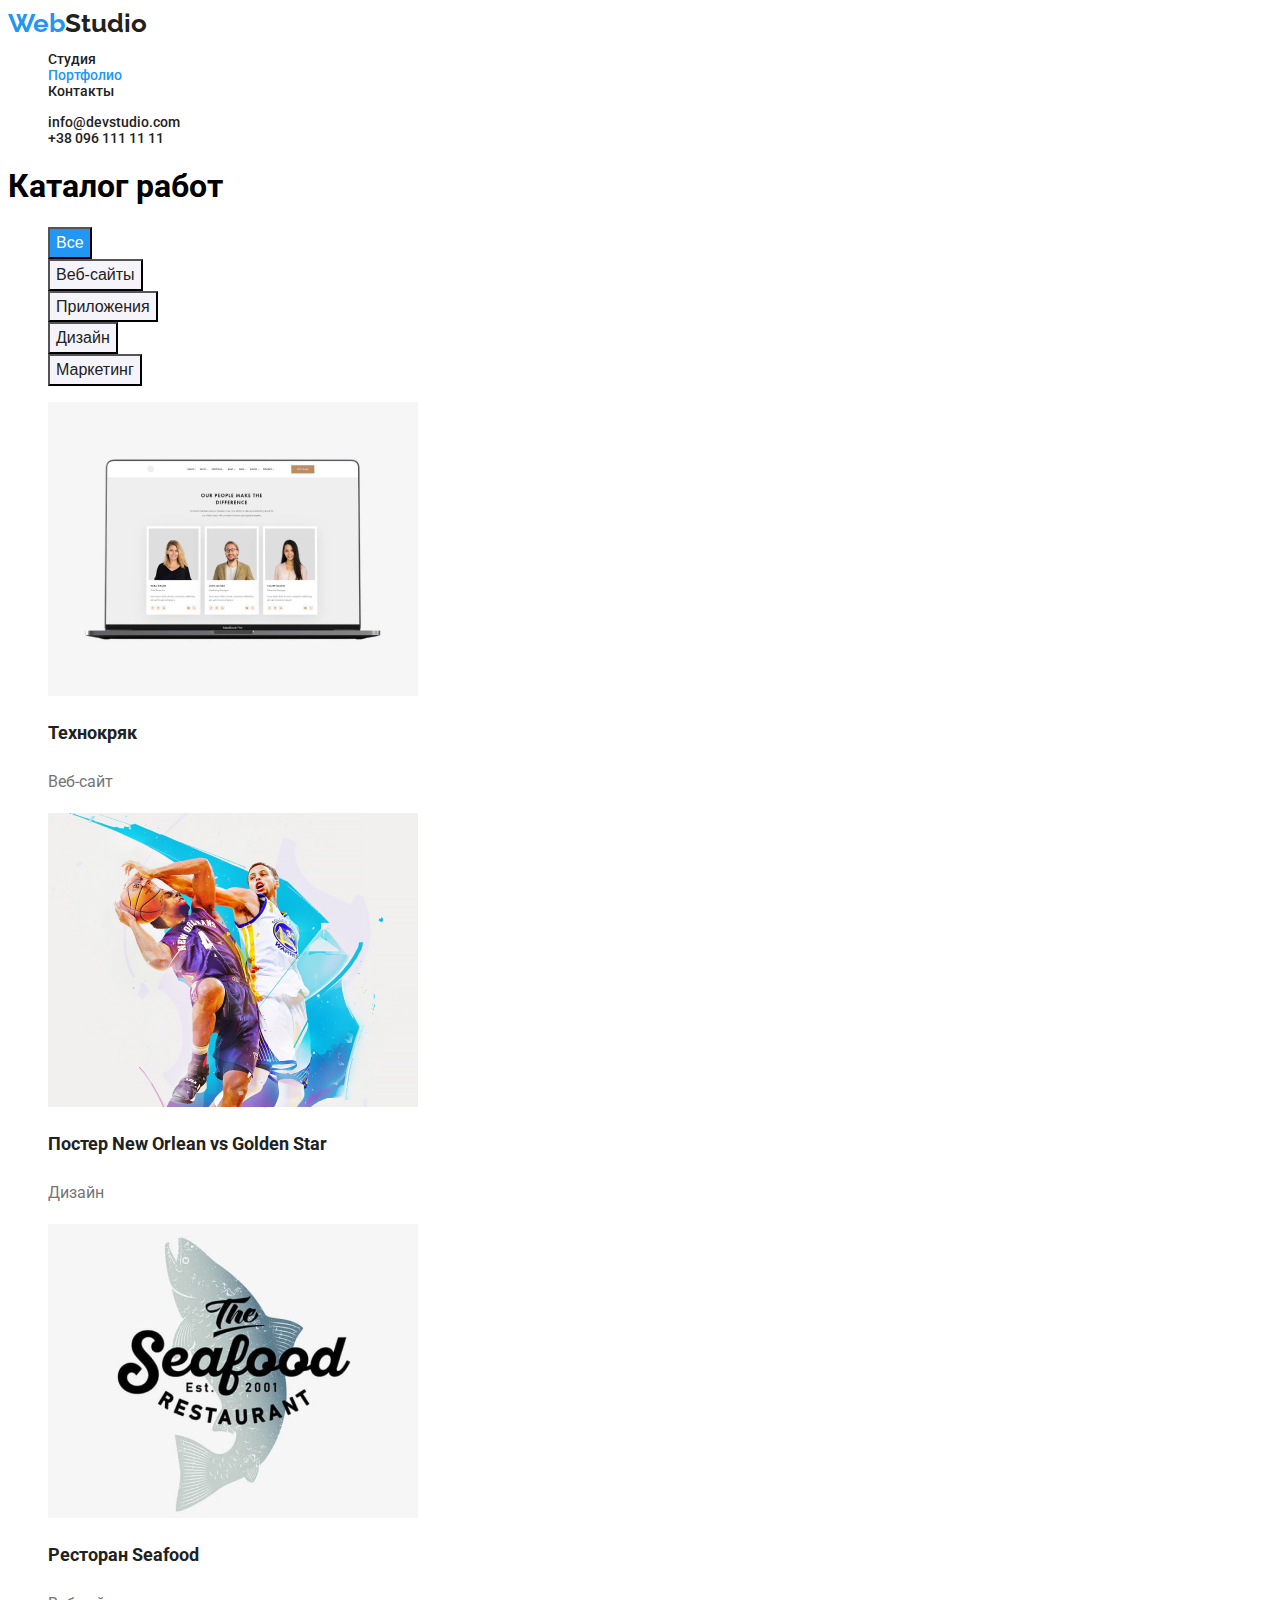
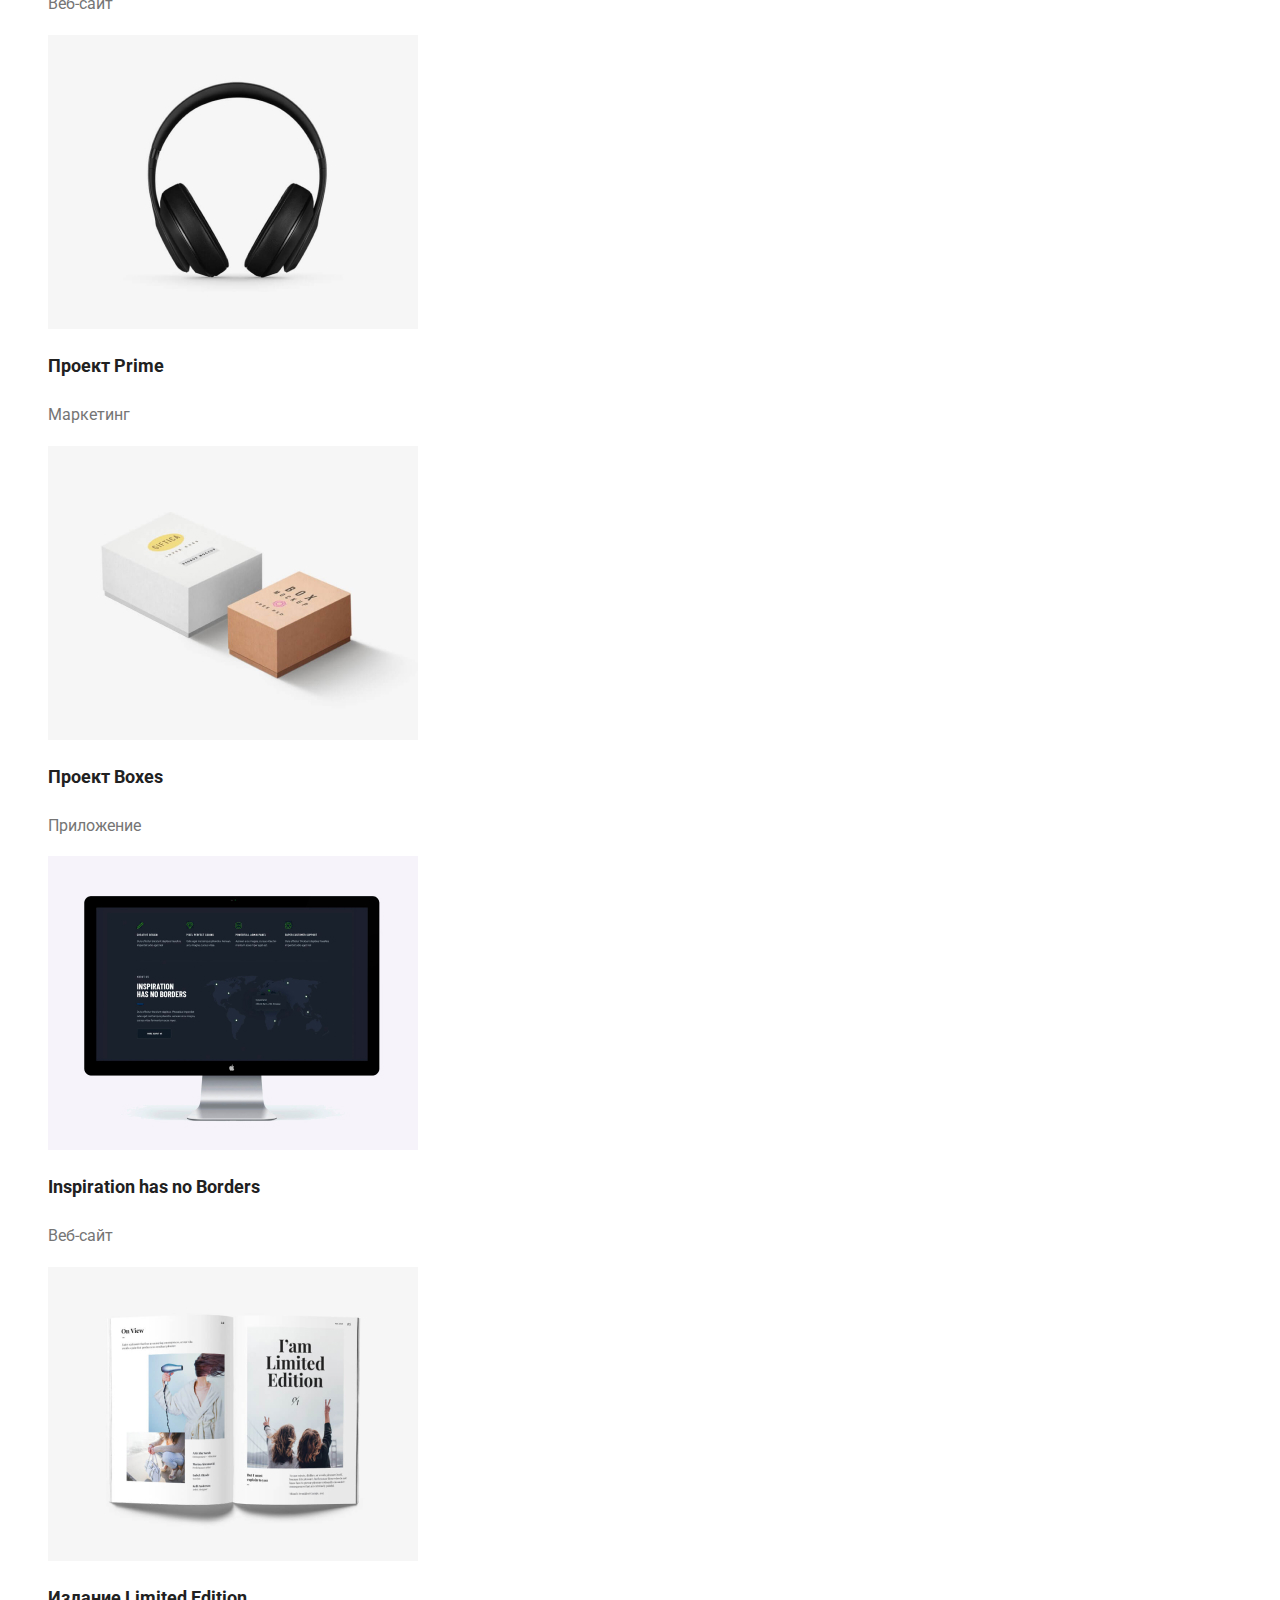
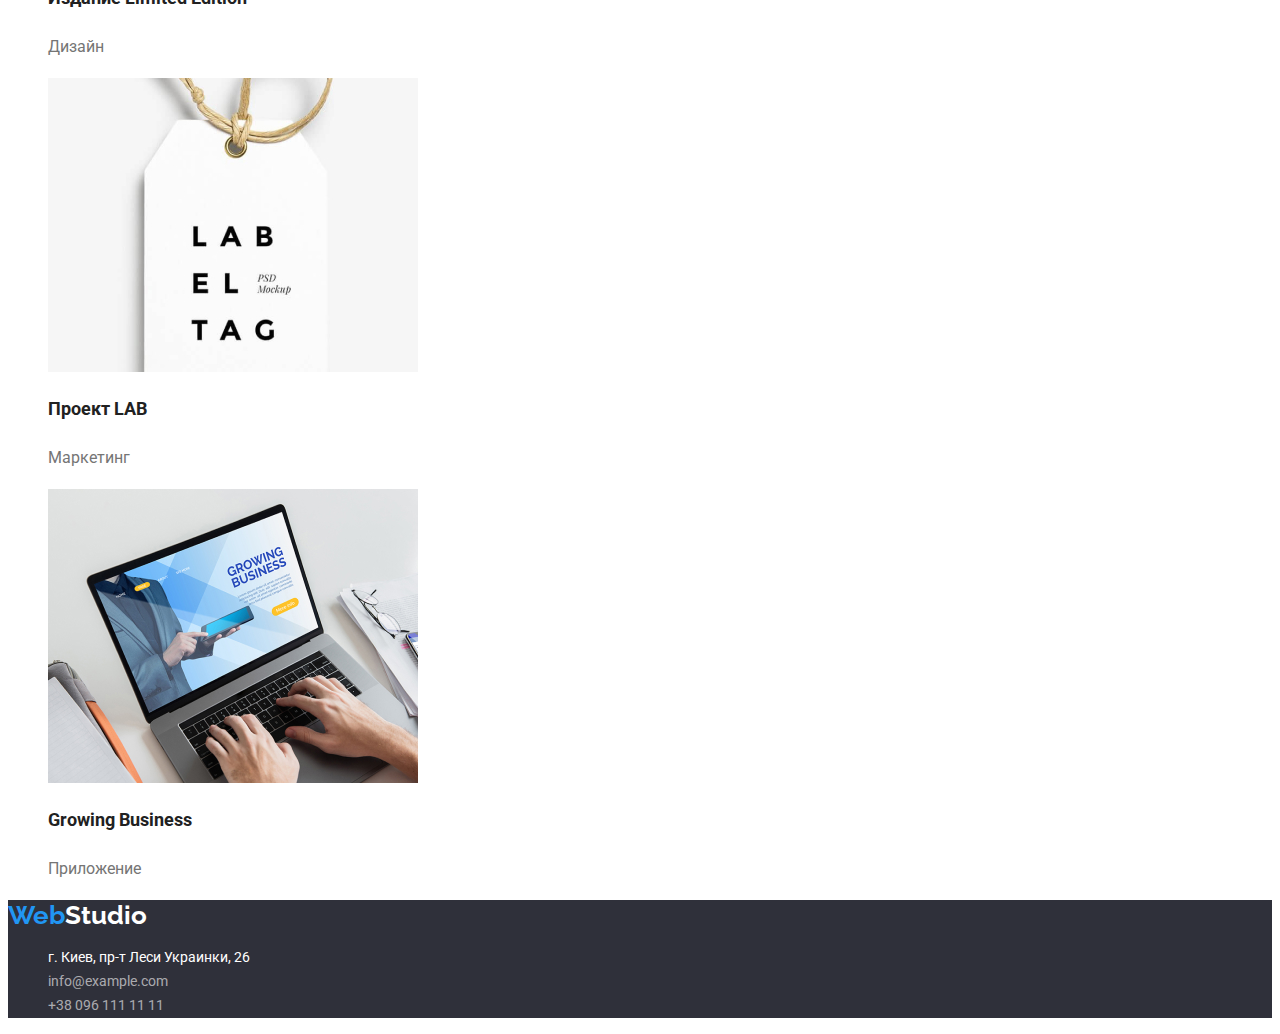
==== commit 30df6fc4: "Внесли изменения" ====
--- a/portfolio.html
+++ b/portfolio.html
@@ -41,7 +41,7 @@
       </ul>
     </header>
     <main>
-      <section class="section-background-theme-light">
+      <section>
         <h1>Каталог работ</h1>
         <ul class="list">
           <li>
@@ -64,7 +64,7 @@
           <li>
             <a href="" class="link">
               <img
-                src="/images/portfolio_1.jpg"
+                src="./images/portfolio_1.jpg"
                 alt="наши сотрудники"
                 width="370"
                 height="294"
@@ -75,56 +75,56 @@
             </li>
             <li>
                 <a href="" class="link">
-                    <img src="/images/portfolio_2.jpg" alt="баскетбол" width="370" height="294" />
+                    <img src="./images/portfolio_2.jpg" alt="баскетбол" width="370" height="294" />
                     <h2 class="section-works">Постер New Orlean vs Golden Star</h2>
                     <p class="subtytle">Дизайн</p>
                 </a>
             </li>
             <li>
                 <a href="" class="link">
-                    <img src="/images/portfolio_3.jpg" alt="морепродукты" width="370" height="294" />
+                    <img src="./images/portfolio_3.jpg" alt="морепродукты" width="370" height="294" />
                     <h2 class="section-works">Ресторан Seafood</h2>
                     <p class="subtytle">Веб-сайт</p>
                 </a>
             </li>
             <li>
                 <a href="" class="link">
-                    <img src="/images/portfolio_4.jpg" alt="наушники" width="370" height="294" />
+                    <img src="./images/portfolio_4.jpg" alt="наушники" width="370" height="294" />
                     <h2 class="section-works">Проект Prime</h2>
                     <p class="subtytle">Маркетинг</p>
                 </a>
             </li>
             <li>
                 <a href="" class="link">
-                    <img src="/images/portfolio_5.jpg" alt="коробочки" width="370" height="294" />
+                    <img src="./images/portfolio_5.jpg" alt="коробочки" width="370" height="294" />
                     <h2 class="section-works">Проект Boxes</h2>
                     <p class="subtytle">Приложение</p>
                 </a>
             </li>
             <li>
                 <a href="" class="link">
-                    <img src="/images/portfolio_6.jpg" alt="монитор" width="370" height="294" />
+                    <img src="./images/portfolio_6.jpg" alt="монитор" width="370" height="294" />
                     <h2 class="section-works">Inspiration has no Borders</h2>
                     <p class="subtytle">Веб-сайт</p>
                 </a>
             </li>
             <li>
                 <a href="" class="link">
-                    <img src="/images/portfolio_7.jpg" alt="книга" width="370" height="294" />
+                    <img src="./images/portfolio_7.jpg" alt="книга" width="370" height="294" />
                     <h2 class="section-works">Издание Limited Edition</h2>
                     <p class="subtytle">Дизайн</p>
                 </a>
             </li>
             <li>
                 <a href="" class="link">
-                    <img src="/images/portfolio_8.jpg" alt="этикетка" width="370" height="294" />
+                    <img src="./images/portfolio_8.jpg" alt="этикетка" width="370" height="294" />
                     <h2 class="section-works">Проект LAB</h2>
                     <p class="subtytle">Маркетинг</p>
                 </a>
             </li>
             <li>
                 <a href="" class="link">
-                    <img src="/images/portfolio_9.jpg" alt="ноутбук" width="370" height="294" />
+                    <img src="./images/portfolio_9.jpg" alt="ноутбук" width="370" height="294" />
                     <h2 class="section-works">Growing Business</h2>
                     <p class="subtytle">Приложение</p>
                 </a>
--- a/css/styless.css
+++ b/css/styless.css
@@ -9,14 +9,13 @@
          :root {
             --primary-text-color: #212121;
             --title-color: #757575;
-            --primary-font-family: 'Roboto';
             --primary-text-color-theme-light: #E5E5E5;
             --secondary-text-color-theme-light: #F5F4FA;
             --primary-text-color-theme-dark: #2F303A;
         }
         
         .body {
-            font-family: var(--primary-font-family), sans-serif;
+            font-family: "Roboto", sans-serif;
             font-style: normal;
         }
         /*цвет основного текста #212121*/
@@ -25,6 +24,10 @@
         /*акцент #2196F3*/
         /*цвет основного фона #E5E5E5*/
         /*цвет вторичного фона #F5F4FA*/
+        
+        .page {
+            font-family: "Roboto"
+        }
         /*      HEADER    */
         
         .page-header {
@@ -108,7 +111,7 @@
         }
         
         .style-btn {
-            background-color: #FFFFFF;
+            background-color: var(--secondary-text-color-theme-light);
             color: var(--primary-text-color);
             font-weight: 500;
             Font-size: 16px;
@@ -158,10 +161,6 @@
             background-color: var(--secondary-text-color-theme-light);
         }
         
-        .section-background-theme-light {
-            background-color: var(--primary-text-color-theme-light);
-        }
-        
         .section {
             color: var(--primary-text-color);
         }
@@ -202,6 +201,7 @@
         }
         
         .section-works {
+            color: var(--primary-text-color);
             font-weight: 700;
             Font-size: 18px;
             Line-height: 2;
